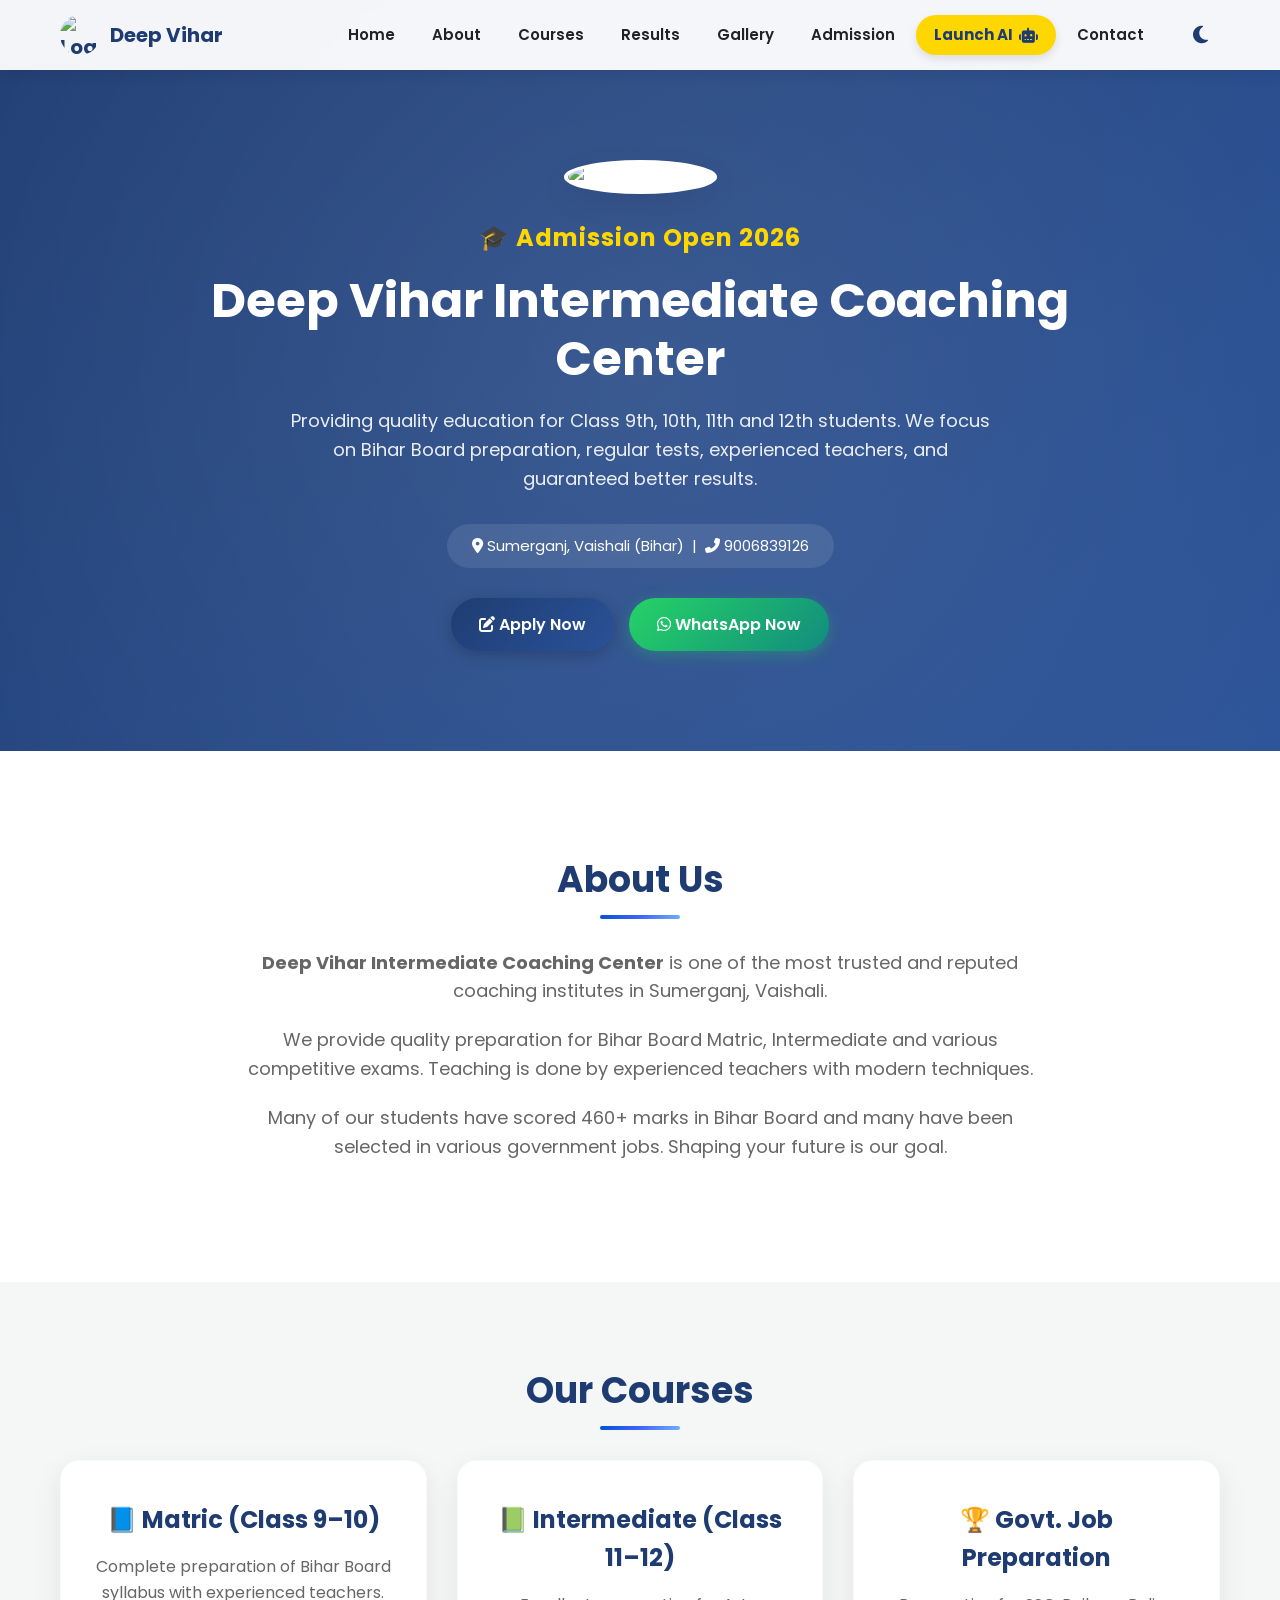
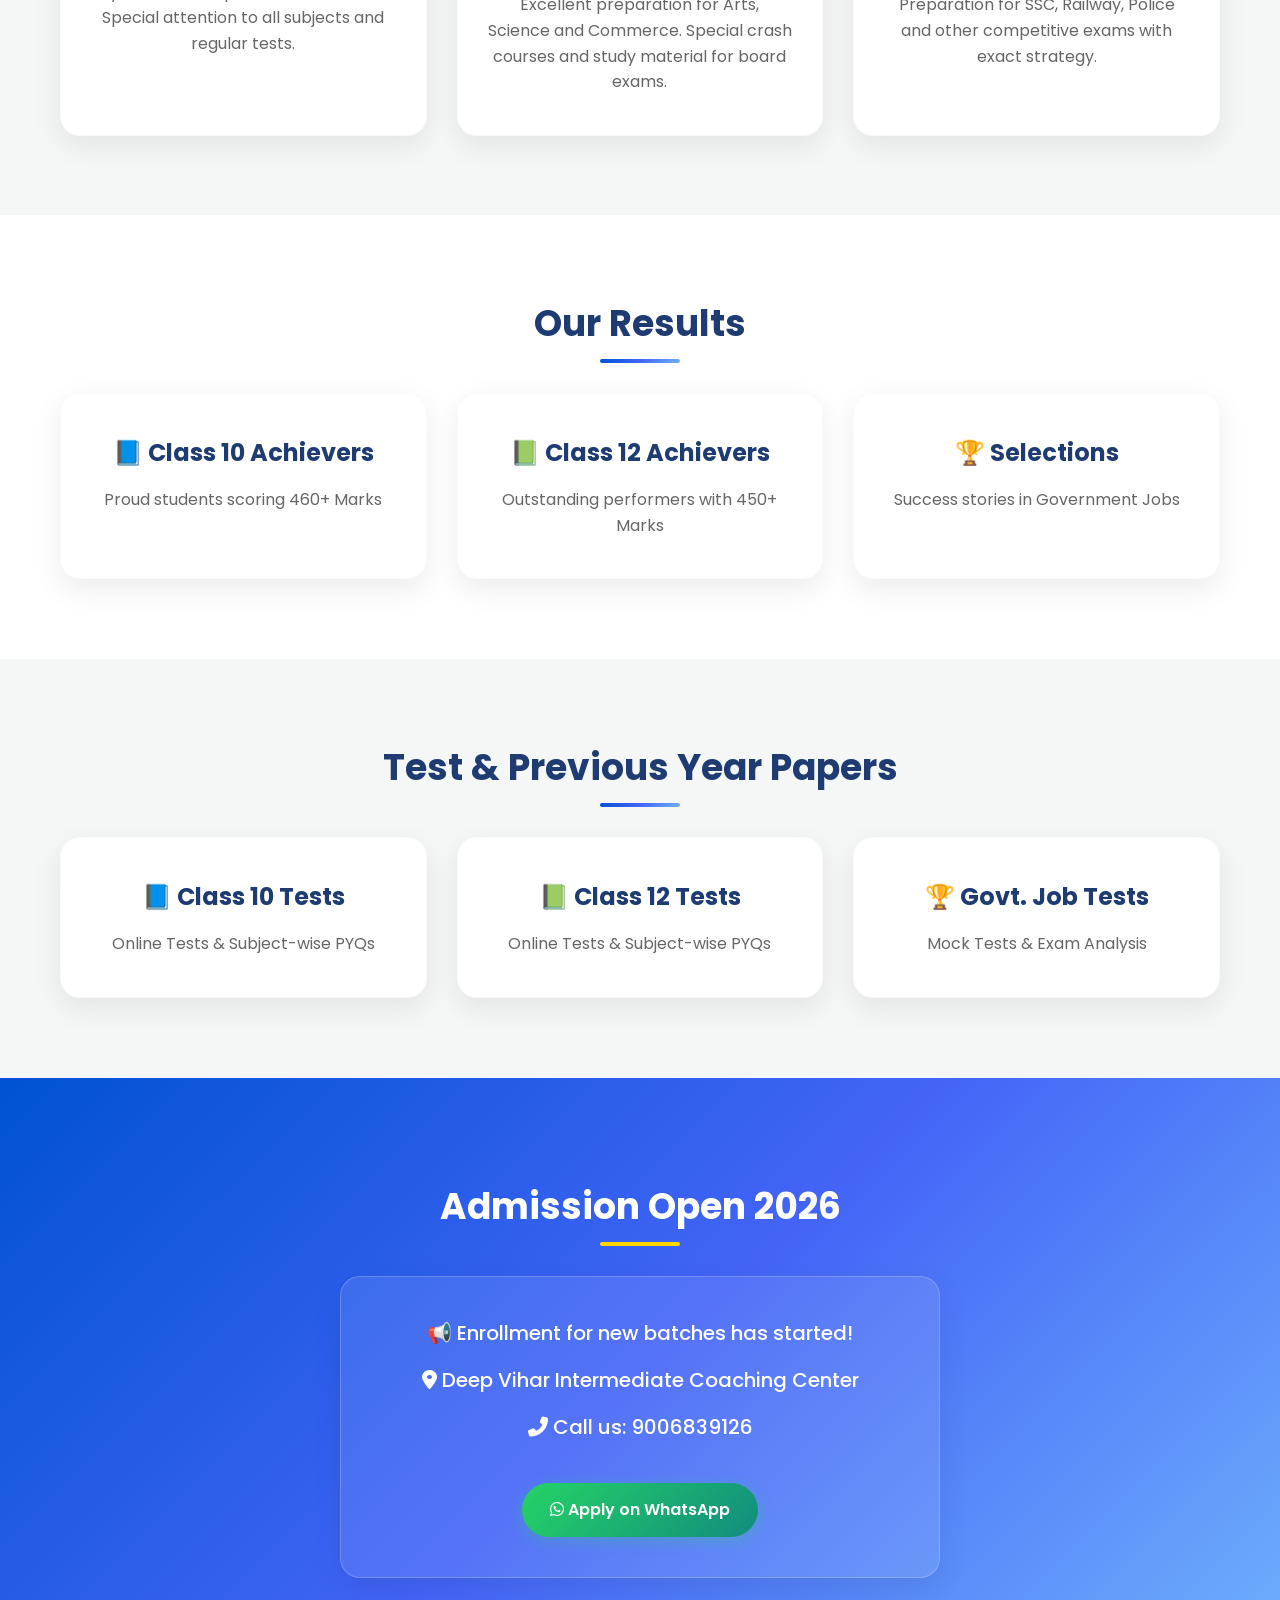
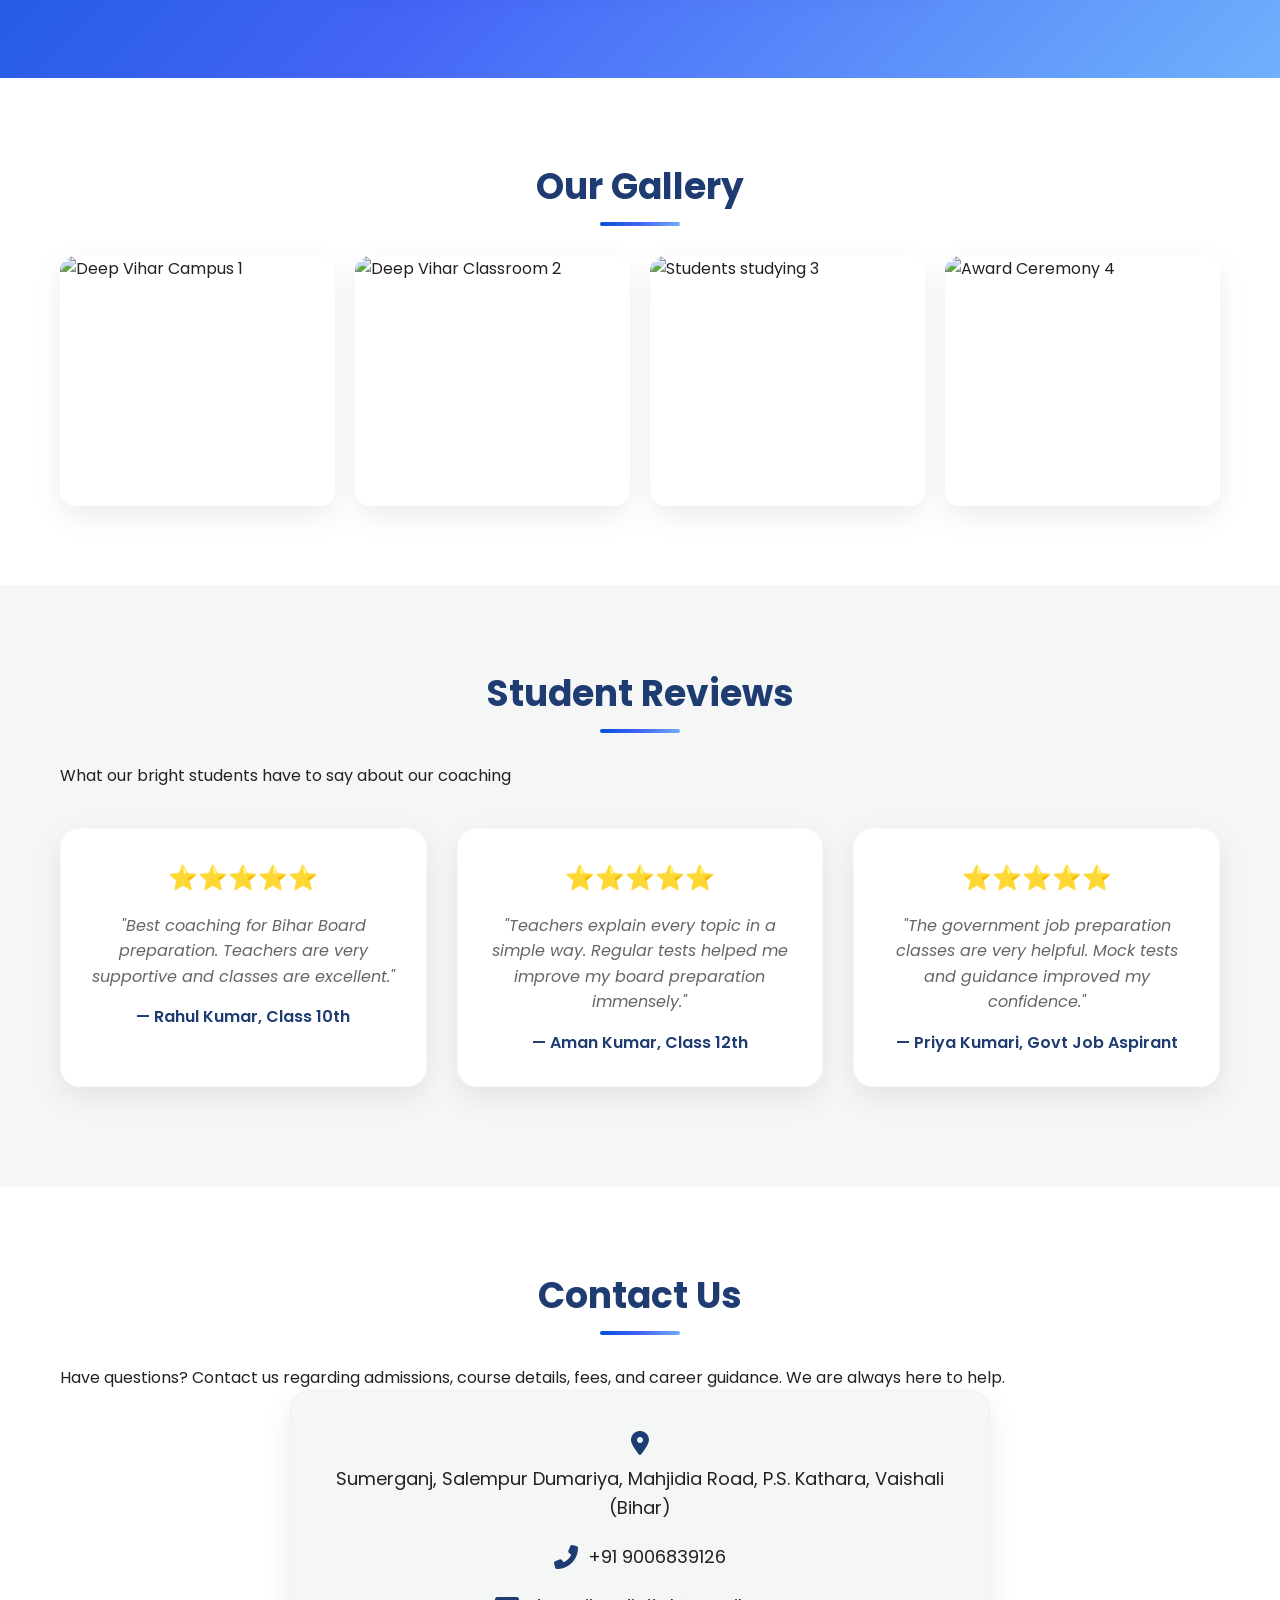
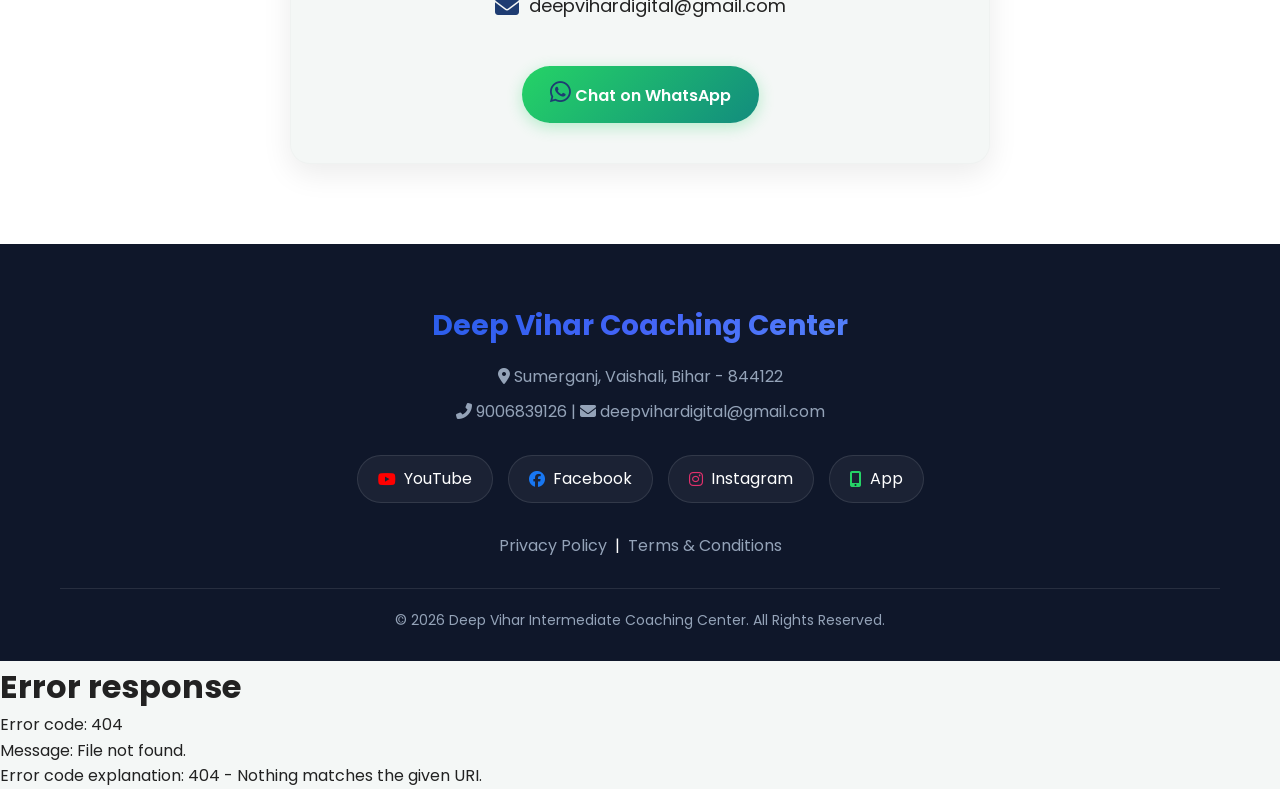
==== index.html @ 6b6567d6 "- Added 'Launch AI' button to the main navigation in index.html. - Created ai-chat.html for a full-s" ====
<!DOCTYPE html>
<html lang="en">
<head>
    <meta charset="UTF-8">
    <meta name="viewport" content="width=device-width, initial-scale=1.0">
    <title>Deep Vihar Intermediate Coaching Center | Class 11th & 12th Coaching Bihar</title>
    <meta name="keywords" content="Deep Vihar Coaching, Intermediate Coaching Bihar, Class 11 Coaching, Class 12 Coaching, Bihar Board Coaching, Vaishali Coaching">
    <meta name="description" content="Deep Vihar Intermediate Coaching Center, Sumerganj, Vaishali (Bihar). Admission Open for Class 11th and 12th. Quality Education, Experienced Teachers, Best Results.">
    <meta property="og:title" content="Deep Vihar Intermediate Coaching Center">
    <meta property="og:description" content="Deep Vihar Coaching Center - Class 11th & 12th Education, Quality Teaching and Better Results.">
    <meta property="og:image" content="https://deepvihar.github.io/deepvihar/logo.jpeg">
    <meta property="og:url" content="https://deepvihar.github.io/deepvihar/">
    <meta property="og:type" content="website">
    <link rel="icon" type="image/jpeg" href="logo.jpeg">
    <link rel="stylesheet" href="style1.css">
    
    <!-- Fonts & Icons -->
    <link rel="stylesheet" href="https://cdnjs.cloudflare.com/ajax/libs/font-awesome/6.7.2/css/all.min.css">
    <link href="https://fonts.googleapis.com/css2?family=Poppins:wght@300;400;600;700&display=swap" rel="stylesheet">
    <!-- Google tag (gtag.js) -->
    <script async src="https://www.googletagmanager.com/gtag/js?id=G-HNSCX512W5"></script>
    <script>
        window.dataLayer = window.dataLayer || [];
        function gtag(){dataLayer.push(arguments);}
        gtag('js', new Date());
        gtag('config', 'G-HNSCX512W5');
    </script>
</head>
<body>

    <!-- Navigation -->
    <nav>
        <div class="nav-container">
            <a href="#home" class="nav-logo-text">
                <img src="logo.jpeg" alt="Logo">
                Deep Vihar
            </a>
            
            <!-- Grouped nav links and actions for better flex layout -->
            <div class="nav-right-container">
                <div class="nav-links" id="navLinks">
                    <a href="#home" onclick="toggleMenu()">Home</a>
                    <a href="#about" onclick="toggleMenu()">About</a>
                    <a href="#courses" onclick="toggleMenu()">Courses</a>
                    <a href="#results" onclick="toggleMenu()">Results</a>
                    <a href="#gallery" onclick="toggleMenu()">Gallery</a>
                    <a href="#admission" onclick="toggleMenu()">Admission</a>
                    <!-- New Launch AI Button added exactly before Contact -->
                    <a href="ai-chat.html" class="nav-ai-btn">Launch AI <i class="fas fa-robot"></i></a>
                    <a href="#contact" onclick="toggleMenu()">Contact</a>
                </div>
                
                <!-- Theme Toggle Button -->
                <div class="theme-toggle" id="theme-toggle" title="Toggle Dark/Light Mode">
                    <i class="fas fa-moon"></i>
                </div>

                <div class="mobile-menu-btn" onclick="toggleMenu()">
                    <i class="fas fa-bars"></i>
                </div>
            </div>
        </div>
    </nav>

    <!-- Hero Section -->
    <section class="hero" id="home">
        <div class="hero-content">
            <img src="logo.jpeg" alt="Deep Vihar Logo" class="logo">
            <h2>🎓 Admission Open 2026</h2>
            <h1>Deep Vihar Intermediate Coaching Center</h1>
            <p>Providing quality education for Class 9th, 10th, 11th and 12th students. We focus on Bihar Board preparation, regular tests, experienced teachers, and guaranteed better results.</p>
            
            <div class="contact-info">
                <i class="fas fa-map-marker-alt"></i> Sumerganj, Vaishali (Bihar) &nbsp;|&nbsp; 
                <i class="fas fa-phone-alt"></i> 9006839126
            </div>

            <div class="hero-buttons">
                <a href="https://docs.google.com/forms/d/e/1FAIpQLSf4GQ_lOhViOIUYEqU6yUnf2LlIKXH8VXEw9NKiCV7k3RmNSA/viewform?usp=publish-editor" class="btn" target="_blank">
                    <i class="fas fa-edit"></i> Apply Now
                </a>
                <a href="https://wa.me/919006839126" class="btn whatsapp-btn">
                    <i class="fab fa-whatsapp"></i> WhatsApp Now
                </a>
            </div>
        </div>
    </section>

    <!-- About Section -->
    <section class="about" id="about">
        <div class="container reveal">
            <h2 class="section-title">About Us</h2>
            <p><strong>Deep Vihar Intermediate Coaching Center</strong> is one of the most trusted and reputed coaching institutes in Sumerganj, Vaishali.</p>
            <p>We provide quality preparation for Bihar Board Matric, Intermediate and various competitive exams. Teaching is done by experienced teachers with modern techniques.</p>
            <p>Many of our students have scored 460+ marks in Bihar Board and many have been selected in various government jobs. Shaping your future is our goal.</p>
        </div>
    </section>

    <!-- Courses Section -->
    <section class="courses" id="courses">
        <div class="container reveal">
            <h2 class="section-title">Our Courses</h2>
            <div class="card-grid">
                <div class="card">
                    <h3>📘 Matric (Class 9–10)</h3>
                    <p>Complete preparation of Bihar Board syllabus with experienced teachers. Special attention to all subjects and regular tests.</p>
                </div>
                <div class="card">
                    <h3>📗 Intermediate (Class 11–12)</h3>
                    <p>Excellent preparation for Arts, Science and Commerce. Special crash courses and study material for board exams.</p>
                </div>
                <div class="card">
                    <h3>🏆 Govt. Job Preparation</h3>
                    <p>Preparation for SSC, Railway, Police and other competitive exams with exact strategy.</p>
                </div>
            </div>
        </div>
    </section>

    <!-- Results Section -->
    <section class="results" id="results">
        <div class="container reveal">
            <h2 class="section-title">Our Results</h2>
            <div class="card-grid">
                <a href="class10-result.html" class="card">
                    <h3>📘 Class 10 Achievers</h3>
                    <p>Proud students scoring 460+ Marks</p>
                </a>
                <a href="class12-result.html" class="card">
                    <h3>📗 Class 12 Achievers</h3>
                    <p>Outstanding performers with 450+ Marks</p>
                </a>
                <a href="government-job.html" class="card">
                    <h3>🏆 Selections</h3>
                    <p>Success stories in Government Jobs</p>
                </a>
            </div>
        </div>
    </section>

    <!-- Tests & PYQ Section -->
    <section class="test-section" id="test">
        <div class="container reveal">
            <h2 class="section-title">Test & Previous Year Papers</h2>
            <div class="card-grid">
                <a href="class10-test.html" class="card">
                    <h3>📘 Class 10 Tests</h3>
                    <p>Online Tests & Subject-wise PYQs</p>
                </a>
                <a href="class12-test.html" class="card">
                    <h3>📗 Class 12 Tests</h3>
                    <p>Online Tests & Subject-wise PYQs</p>
                </a>
                <a href="government-pyq.html" class="card">
                    <h3>🏆 Govt. Job Tests</h3>
                    <p>Mock Tests & Exam Analysis</p>
                </a>
            </div>
        </div>
    </section>

    <!-- Admission Section -->
    <section class="admission" id="admission">
        <div class="container reveal">
            <h2 class="section-title">Admission Open 2026</h2>
            <div class="admission-box">
                <p>📢 Enrollment for new batches has started!</p>
                <p><i class="fas fa-map-marker-alt"></i> Deep Vihar Intermediate Coaching Center</p>
                <p><i class="fas fa-phone-alt"></i> Call us: 9006839126</p>
                <br>
                <a href="https://wa.me/919006839126" class="btn whatsapp-btn">
                    <i class="fab fa-whatsapp"></i> Apply on WhatsApp
                </a>
            </div>
        </div>
    </section>

    <!-- Gallery Section -->
    <section class="gallery" id="gallery">
        <div class="container reveal">
            <h2 class="section-title">Our Gallery</h2>
            <div class="gallery-grid">
                <img src="img1.jpeg" alt="Deep Vihar Campus 1">
                <img src="img2.jpeg" alt="Deep Vihar Classroom 2">
                <img src="img3.jpeg" alt="Students studying 3">
                <img src="img4.jpeg" alt="Award Ceremony 4">
            </div>
        </div>
    </section>

    <!-- Reviews Section -->
    <section class="reviews" id="reviews">
        <div class="container reveal">
            <h2 class="section-title">Student Reviews</h2>
            <p>What our bright students have to say about our coaching</p>
            
            <div class="card-grid">
                <div class="review-box">
                    <div class="stars">⭐⭐⭐⭐⭐</div>
                    <p>"Best coaching for Bihar Board preparation. Teachers are very supportive and classes are excellent."</p>
                    <h4>— Rahul Kumar, Class 10th</h4>
                </div>
                <div class="review-box">
                    <div class="stars">⭐⭐⭐⭐⭐</div>
                    <p>"Teachers explain every topic in a simple way. Regular tests helped me improve my board preparation immensely."</p>
                    <h4>— Aman Kumar, Class 12th</h4>
                </div>
                <div class="review-box">
                    <div class="stars">⭐⭐⭐⭐⭐</div>
                    <p>"The government job preparation classes are very helpful. Mock tests and guidance improved my confidence."</p>
                    <h4>— Priya Kumari, Govt Job Aspirant</h4>
                </div>
            </div>
        </div>
    </section>

    <!-- Contact Section -->
    <section class="contact" id="contact">
        <div class="container reveal">
            <h2 class="section-title">Contact Us</h2>
            <p>Have questions? Contact us regarding admissions, course details, fees, and career guidance. We are always here to help.</p>
            
            <div class="contact-box">
                <p><i class="fas fa-map-marker-alt"></i> Sumerganj, Salempur Dumariya, Mahjidia Road, P.S. Kathara, Vaishali (Bihar)</p>
                <p><i class="fas fa-phone-alt"></i> <a href="tel:+919006839126">+91 9006839126</a></p>
                <p><i class="fas fa-envelope"></i> <a href="mailto:deepvihardigital@gmail.com">deepvihardigital@gmail.com</a></p>
                <br>
                <a href="https://wa.me/919006839126" class="btn whatsapp-btn">
                    <i class="fab fa-whatsapp"></i> Chat on WhatsApp
                </a>
            </div>
        </div>
    </section>

    <!-- Footer -->
    <footer class="footer">
        <div class="container reveal">
            <h2>Deep Vihar Coaching Center</h2>
            <p><i class="fas fa-map-marker-alt"></i> Sumerganj, Vaishali, Bihar - 844122</p>
            <p><i class="fas fa-phone-alt"></i> <a href="tel:+919006839126">9006839126</a> | <i class="fas fa-envelope"></i> <a href="mailto:deepvihardigital@gmail.com">deepvihardigital@gmail.com</a></p>
            
            <div class="social-links">
                <a href="https://youtube.com/@deepvihar?si=KGhWLa85OskDde6R" target="_blank"><i class="fab fa-youtube" style="color: #ff0000;"></i> YouTube</a>
                <a href="https://www.facebook.com/share/1KNKpTejpS/" target="_blank"><i class="fab fa-facebook" style="color: #1877F2;"></i> Facebook</a>
                <a href="https://www.instagram.com/deep__vihar?igsh=MWo3enhtODhmcWk2Zw==" target="_blank"><i class="fab fa-instagram" style="color: #E1306C;"></i> Instagram</a>
                <a href="https://blkcv.courses.store/" target="_blank"><i class="fas fa-mobile-alt" style="color: #25D366;"></i> App</a>
            </div>

            <div class="footer-links" style="margin-bottom: 20px;">
                <a href="privacy-policy.html">Privacy Policy</a> &nbsp;|&nbsp; 
                <a href="terms-conditions.html">Terms & Conditions</a>
            </div>

            <hr>
            <p class="copyright">© 2026 Deep Vihar Intermediate Coaching Center. All Rights Reserved.</p>
        </div>
    </footer>

    <!-- Chat Widget Container -->
    <div id="chat-widget-container"></div>
    
    <script src="script.js"></script>
</body>
</html>
---- style1.css ----
/* CSS Variables for Consistent Theming */
:root {
    --primary-gradient: linear-gradient(135deg, #1e3c72 0%, #2a5298 100%);
    --secondary-gradient: linear-gradient(135deg, #0052D4, #4364F7, #6FB1FC);
    --accent-color: #FFD700;
    --text-dark: #222222;
    --text-light: #666666;
    --bg-light: #f4f7f6;
    --white: #ffffff;
    --shadow-soft: 0 10px 30px rgba(0, 0, 0, 0.08);
    --shadow-hover: 0 15px 40px rgba(0, 0, 0, 0.15);
    --transition: all 0.3s ease;
    
    /* New Variables for the Light/Dark Theme Switching */
    --title-color: #1e3c72;
    --nav-bg: rgba(255, 255, 255, 0.95);
    --card-border: rgba(0, 0, 0, 0.02);
}

/* Dark Mode Overrides */
body.dark-mode {
    --primary-gradient: linear-gradient(135deg, #0a192f 0%, #112240 100%);
    --secondary-gradient: linear-gradient(135deg, #112240, #233554, #4364F7);
    --text-dark: #e6f1ff;
    --text-light: #8892b0;
    --bg-light: #0b1120;
    --white: #151e32;
    --shadow-soft: 0 10px 30px rgba(0, 0, 0, 0.3);
    --shadow-hover: 0 15px 40px rgba(0, 0, 0, 0.5);
    
    /* Adjusted colors for dark backgrounds */
    --title-color: #6FB1FC; 
    --nav-bg: rgba(11, 17, 32, 0.95);
    --card-border: rgba(255, 255, 255, 0.05);
}

/* Global Styles */
* {
    margin: 0;
    padding: 0;
    box-sizing: border-box;
    font-family: 'Poppins', sans-serif;
    scroll-behavior: smooth;
}

body {
    background-color: var(--bg-light);
    color: var(--text-dark);
    line-height: 1.6;
    overflow-x: hidden;
    transition: background-color 0.4s ease, color 0.4s ease;
}

a {
    text-decoration: none;
    color: inherit;
}

.container {
    max-width: 1200px;
    margin: 0 auto;
    padding: 0 20px;
}

.section-title {
    text-align: center;
    font-size: 36px;
    font-weight: 700;
    color: var(--title-color);
    margin-bottom: 40px;
    position: relative;
}

.section-title::after {
    content: '';
    width: 80px;
    height: 4px;
    background: var(--secondary-gradient);
    position: absolute;
    bottom: -10px;
    left: 50%;
    transform: translateX(-50%);
    border-radius: 2px;
}

/* Buttons */
.btn {
    display: inline-block;
    padding: 14px 28px;
    background: var(--primary-gradient);
    color: #ffffff;
    font-weight: 600;
    border-radius: 30px;
    transition: var(--transition);
    box-shadow: 0 4px 15px rgba(0, 0, 0, 0.2);
    border: none;
    cursor: pointer;
    text-align: center;
}

.btn:hover {
    transform: translateY(-3px);
    box-shadow: 0 8px 25px rgba(0, 0, 0, 0.4);
    color: #ffffff;
}

.btn.whatsapp-btn {
    background: linear-gradient(135deg, #25D366, #128C7E);
    box-shadow: 0 4px 15px rgba(37, 211, 102, 0.3);
}

.btn.whatsapp-btn:hover {
    box-shadow: 0 8px 25px rgba(37, 211, 102, 0.5);
}

/* Navigation */
nav {
    background: var(--nav-bg);
    backdrop-filter: blur(10px);
    position: fixed;
    width: 100%;
    top: 0;
    z-index: 1000;
    box-shadow: 0 2px 15px rgba(0, 0, 0, 0.1);
    padding: 15px 0;
    transition: var(--transition);
}

nav .nav-container {
    display: flex;
    justify-content: space-between;
    align-items: center;
    max-width: 1200px;
    margin: 0 auto;
    padding: 0 20px;
}

.nav-logo-text {
    font-weight: 700;
    font-size: 20px;
    color: var(--title-color);
    display: flex;
    align-items: center;
    gap: 10px;
}

.nav-logo-text img {
    width: 40px;
    height: 40px;
    border-radius: 50%;
}

.nav-right-container {
    display: flex;
    align-items: center;
    gap: 20px;
}

.nav-links {
    display: flex;
    gap: 5px;
}

.nav-links a {
    color: var(--text-dark);
    padding: 8px 16px;
    font-weight: 600;
    font-size: 15px;
    border-radius: 20px;
    transition: var(--transition);
}

.nav-links a:hover {
    background: var(--bg-light);
    color: var(--title-color);
}

/* Theme Toggle Styles */
.theme-toggle {
    cursor: pointer;
    font-size: 20px;
    color: var(--title-color);
    transition: var(--transition);
    display: flex;
    align-items: center;
    justify-content: center;
    width: 40px;
    height: 40px;
    border-radius: 50%;
}

.theme-toggle:hover {
    background: var(--bg-light);
    transform: scale(1.1);
}

.mobile-menu-btn {
    display: none;
    font-size: 24px;
    cursor: pointer;
    color: var(--title-color);
}

/* Hero Section */
.hero {
    background: var(--primary-gradient);
    color: #ffffff;
    padding: 160px 20px 100px;
    text-align: center;
    position: relative;
    overflow: hidden;
    transition: background 0.4s ease;
}

.hero::before {
    content: '';
    position: absolute;
    top: -50%; left: -50%; width: 200%; height: 200%;
    background: radial-gradient(circle, rgba(255,255,255,0.1) 0%, transparent 60%);
    animation: rotateBg 20s linear infinite;
}

@keyframes rotateBg {
    0% { transform: rotate(0deg); }
    100% { transform: rotate(360deg); }
}

.hero-content {
    position: relative;
    z-index: 2;
    max-width: 900px;
    margin: 0 auto;
    animation: fadeInUP 1s ease;
}

@keyframes fadeInUP {
    from { opacity: 0; transform: translateY(30px); }
    to { opacity: 1; transform: translateY(0); }
}

.hero img.logo {
    width: 130px;
    height: 130px;
    border-radius: 50%;
    border: 4px solid var(--white);
    margin-bottom: 25px;
    box-shadow: var(--shadow-soft);
    background: var(--white);
}

.hero h2 {
    font-size: 24px;
    color: var(--accent-color);
    margin-bottom: 15px;
    letter-spacing: 1px;
}

.hero h1 {
    font-size: 48px;
    font-weight: 700;
    margin-bottom: 20px;
    line-height: 1.2;
}

.hero p {
    font-size: 18px;
    opacity: 0.9;
    margin-bottom: 30px;
    max-width: 700px;
    margin-left: auto;
    margin-right: auto;
}

.hero .contact-info {
    background: rgba(255, 255, 255, 0.1);
    backdrop-filter: blur(5px);
    display: inline-block;
    padding: 10px 25px;
    border-radius: 30px;
    margin-bottom: 30px;
    font-size: 15px;
}

.hero-buttons {
    display: flex;
    gap: 15px;
    justify-content: center;
    flex-wrap: wrap;
}

/* About Section */
.about {
    padding: 100px 0;
    background: var(--white);
    text-align: center;
    transition: background-color 0.4s ease;
}

.about p {
    font-size: 18px;
    color: var(--text-light);
    max-width: 800px;
    margin: 0 auto 20px;
}

/* Cards Layout */
.courses, .results, .test-section {
    padding: 80px 0;
    transition: background-color 0.4s ease;
}

.courses { background: var(--bg-light); }
.results { background: var(--white); }
.test-section { background: var(--bg-light); }

.card-grid {
    display: grid;
    grid-template-columns: repeat(auto-fit, minmax(300px, 1fr));
    gap: 30px;
    margin-top: 40px;
}

.card {
    background: var(--white);
    padding: 40px 30px;
    border-radius: 20px;
    box-shadow: var(--shadow-soft);
    text-align: center;
    transition: var(--transition);
    border: 1px solid var(--card-border);
    position: relative;
    overflow: hidden;
}

.card::before {
    content: '';
    position: absolute;
    top: 0; left: 0; width: 100%; height: 5px;
    background: var(--secondary-gradient);
    transform: scaleX(0);
    transform-origin: left;
    transition: transform 0.4s ease;
}

.card:hover {
    transform: translateY(-10px);
    box-shadow: var(--shadow-hover);
}

.card:hover::before {
    transform: scaleX(1);
}

.card h3 {
    font-size: 24px;
    color: var(--title-color);
    margin-bottom: 15px;
}

.card p {
    color: var(--text-light);
    font-size: 16px;
}

/* Admission Section */
.admission {
    padding: 100px 0;
    background: var(--secondary-gradient);
    color: #ffffff;
    text-align: center;
}

.admission .section-title {
    color: #ffffff;
}
.admission .section-title::after {
    background: var(--accent-color);
}

.admission-box {
    background: rgba(255, 255, 255, 0.1);
    backdrop-filter: blur(10px);
    border: 1px solid rgba(255,255,255,0.2);
    max-width: 600px;
    margin: 0 auto;
    padding: 40px;
    border-radius: 20px;
    box-shadow: var(--shadow-soft);
}

.admission-box p {
    font-size: 20px;
    margin-bottom: 15px;
    font-weight: 500;
}

/* Gallery */
.gallery {
    padding: 80px 0;
    background: var(--white);
}

.gallery-grid {
    display: grid;
    grid-template-columns: repeat(auto-fit, minmax(250px, 1fr));
    gap: 20px;
}

.gallery-grid img {
    width: 100%;
    height: 250px;
    object-fit: cover;
    border-radius: 15px;
    transition: var(--transition);
    box-shadow: var(--shadow-soft);
}

.gallery-grid img:hover {
    transform: scale(1.03);
    box-shadow: var(--shadow-hover);
}

/* Reviews */
.reviews {
    padding: 80px 0;
    background: var(--bg-light);
}

.reviews > p {
    text-align: center;
    color: var(--text-light);
    margin-bottom: 40px;
    font-size: 18px;
}

.review-box {
    background: var(--white);
    padding: 30px;
    border-radius: 20px;
    box-shadow: var(--shadow-soft);
    margin-bottom: 20px;
    transition: var(--transition);
    text-align: center;
    border: 1px solid var(--card-border);
}

.review-box:hover {
    transform: translateY(-5px);
}

.stars {
    color: var(--accent-color);
    font-size: 24px;
    margin-bottom: 15px;
}

.review-box p {
    font-style: italic;
    color: var(--text-light);
    margin-bottom: 15px;
}

.review-box h4 {
    color: var(--title-color);
    font-weight: 600;
}

/* Contact Section */
.contact {
    padding: 80px 0;
    background: var(--white);
}

.contact > p {
    text-align: center;
    color: var(--text-light);
    margin-bottom: 40px;
    font-size: 18px;
    max-width: 700px;
    margin-left: auto;
    margin-right: auto;
}

.contact-box {
    background: var(--bg-light);
    max-width: 700px;
    margin: 0 auto;
    padding: 40px;
    border-radius: 20px;
    box-shadow: var(--shadow-soft);
    text-align: center;
    border: 1px solid var(--card-border);
}

.contact-box p {
    font-size: 18px;
    color: var(--text-dark);
    margin-bottom: 20px;
    display: flex;
    align-items: center;
    justify-content: center;
    gap: 10px;
    flex-wrap: wrap;
}

.contact-box i {
    color: var(--title-color);
    font-size: 24px;
}

/* Footer */
.footer {
    background: #0f172a;
    color: #ffffff;
    padding: 60px 0 20px;
    text-align: center;
}

.footer h2 {
    font-size: 28px;
    margin-bottom: 15px;
    background: var(--secondary-gradient);
    background-clip: text;
    -webkit-background-clip: text;
    color: transparent;
    -webkit-text-fill-color: transparent;
}

.footer p {
    color: #94a3b8;
    margin-bottom: 10px;
}

.footer a {
    color: #94a3b8;
    transition: var(--transition);
}
.footer a:hover {
    color: var(--accent-color);
}

.social-links {
    display: flex;
    justify-content: center;
    gap: 15px;
    margin: 30px 0;
    flex-wrap: wrap;
}

.social-links a {
    display: flex;
    align-items: center;
    gap: 8px;
    background: rgba(255,255,255,0.05);
    padding: 10px 20px;
    border-radius: 30px;
    color: #ffffff;
    border: 1px solid rgba(255,255,255,0.1);
}

.social-links a:hover {
    background: var(--primary-gradient);
    border-color: transparent;
    transform: translateY(-3px);
}

.footer hr {
    border: none;
    height: 1px;
    background: rgba(255,255,255,0.1);
    margin: 30px 0 20px;
}

.copyright {
    color: #64748b;
    font-size: 14px;
}

/* Scroll Reveal Animation Classes */
.reveal {
    opacity: 0;
    transform: translateY(60px);
    visibility: hidden;
    transition: opacity 0.8s ease-out, transform 0.8s ease-out, visibility 0.8s ease-out;
    will-change: opacity, transform, visibility;
}

.reveal.active {
    opacity: 1;
    transform: translateY(0);
    visibility: visible;
}

/* Responsive Design */
@media (max-width: 768px) {
    .nav-links {
        display: none;
        position: absolute;
        top: 70px;
        left: 0;
        width: 100%;
        background: var(--white);
        flex-direction: column;
        padding: 20px;
        box-shadow: 0 10px 20px rgba(0,0,0,0.1);
        text-align: center;
    }
    .nav-links.active {
        display: flex;
    }
    .mobile-menu-btn {
        display: block;
    }
    
    .hero h1 { font-size: 32px; }
    .hero p { font-size: 16px; }
    .section-title { font-size: 28px; }
    
    .hero-buttons { flex-direction: column; }
    .btn { width: 100%; }
}

/* =========================================
   Launch AI Nav Button (index.html)
   ========================================= */
.nav-ai-btn {
    background: var(--accent-color) !important;
    color: #1e3c72 !important;
    border-radius: 20px !important;
    padding: 6px 18px !important;
    font-weight: 700 !important;
    box-shadow: 0 4px 10px rgba(0, 0, 0, 0.1);
    display: flex;
    align-items: center;
    gap: 6px;
}

.nav-ai-btn:hover {
    background: #e6c200 !important;
    transform: translateY(-2px);
}

/* =========================================
   Dedicated AI Page Styles (ai-chat.html)
   ========================================= */
.ai-page-body {
    background: var(--bg-light);
    height: 100vh;
    display: flex;
    flex-direction: column;
    overflow: hidden;
    margin: 0;
}

.ai-chat-container {
    flex: 1;
    max-width: 900px;
    width: 95%;
    margin: 90px auto 20px auto;
    background: var(--white);
    border-radius: 20px;
    box-shadow: var(--shadow-hover);
    display: flex;
    flex-direction: column;
    overflow: hidden;
}

.ai-chat-header {
    background: var(--primary-gradient);
    color: var(--white);
    padding: 20px;
    text-align: center;
}

.ai-chat-header h2 {
    font-size: 26px;
    margin-bottom: 5px;
    display: flex;
    align-items: center;
    justify-content: center;
    gap: 10px;
}

.ai-chat-header p {
    font-size: 14px;
    opacity: 0.9;
}

/* Chat Message Bubbles (WhatsApp Style) */
.ai-chat-messages {
    flex: 1;
    padding: 25px;
    overflow-y: auto;
    background: #f0f4f8; 
    display: flex;
    flex-direction: column;
    gap: 20px;
}

.chat-message {
    max-width: 75%;
    padding: 14px 20px;
    border-radius: 20px;
    font-size: 15px;
    line-height: 1.5;
    position: relative;
    word-wrap: break-word;
    animation: popIn 0.3s cubic-bezier(0.175, 0.885, 0.32, 1.275) forwards;
    box-shadow: 0 4px 15px rgba(0,0,0,0.05);
}

@keyframes popIn {
    from { opacity: 0; transform: translateY(20px) scale(0.95); }
    to { opacity: 1; transform: translateY(0) scale(1); }
}

/* AI Message - Left Side */
.ai-message {
    background: var(--white);
    color: var(--text-dark);
    align-self: flex-start;
    border-bottom-left-radius: 4px;
    border: 1px solid rgba(0,0,0,0.05);
}

/* User Message - Right Side */
.user-message {
    background: var(--primary-gradient);
    color: #ffffff;
    align-self: flex-end;
    border-bottom-right-radius: 4px;
    box-shadow: 0 5px 20px rgba(30, 60, 114, 0.25);
}

.ai-chat-input-area {
    display: flex;
    padding: 20px;
    background: var(--white);
    border-top: 1px solid rgba(0,0,0,0.05);
    gap: 15px;
}

#ai-chat-input {
    flex: 1;
    padding: 15px 20px;
    border: 2px solid rgba(0,0,0,0.1);
    border-radius: 30px;
    outline: none;
    font-family: 'Poppins', sans-serif;
    font-size: 16px;
    transition: var(--transition);
}

#ai-chat-input:focus {
    border-color: #1e3c72;
}

#ai-chat-send-btn {
    background: var(--primary-gradient);
    color: var(--white);
    border: none;
    width: 55px;
    height: 55px;
    border-radius: 50%;
    cursor: pointer;
    display: flex;
    justify-content: center;
    align-items: center;
    font-size: 20px;
    transition: var(--transition);
}

#ai-chat-send-btn:hover {
    transform: translateY(-3px);
    box-shadow: 0 8px 20px rgba(30, 60, 114, 0.3);
}

@media (max-width: 768px) {
    .ai-chat-container {
        margin: 80px auto 10px auto;
        border-radius: 15px;
    }
}
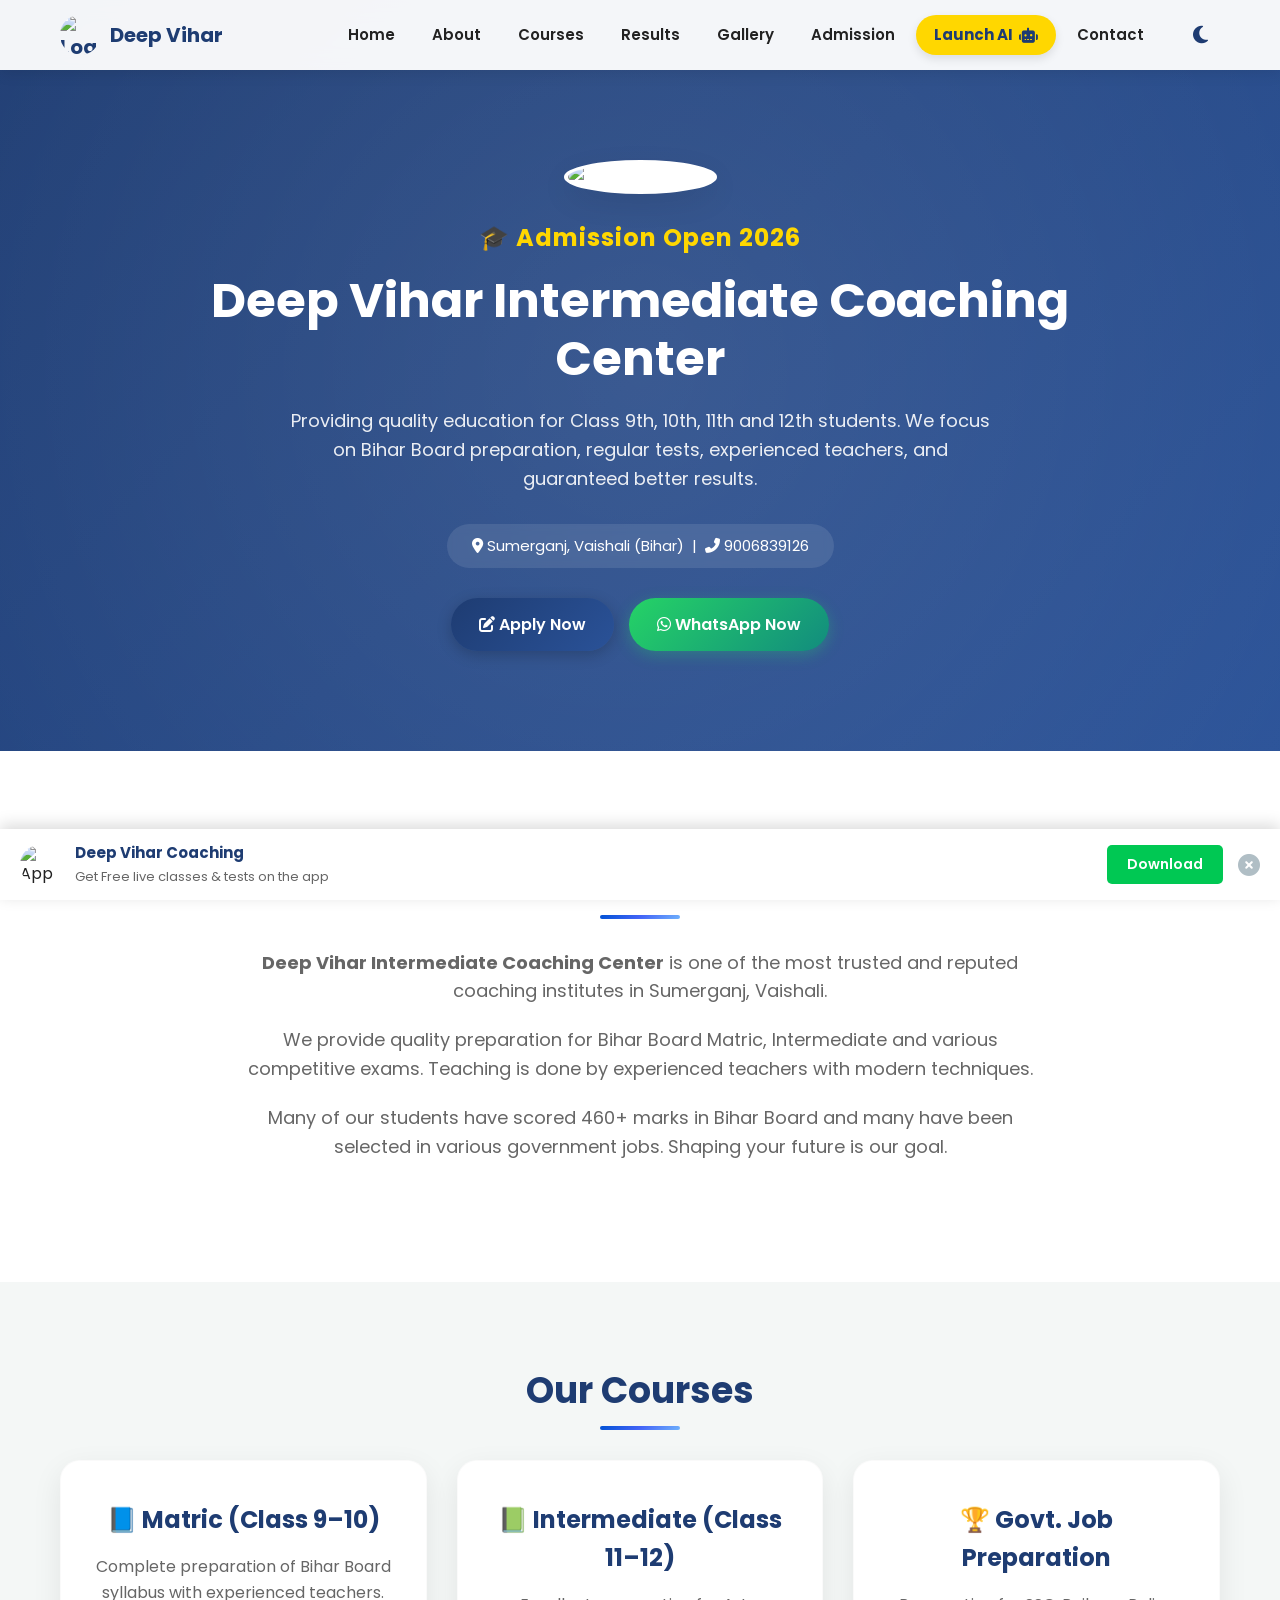
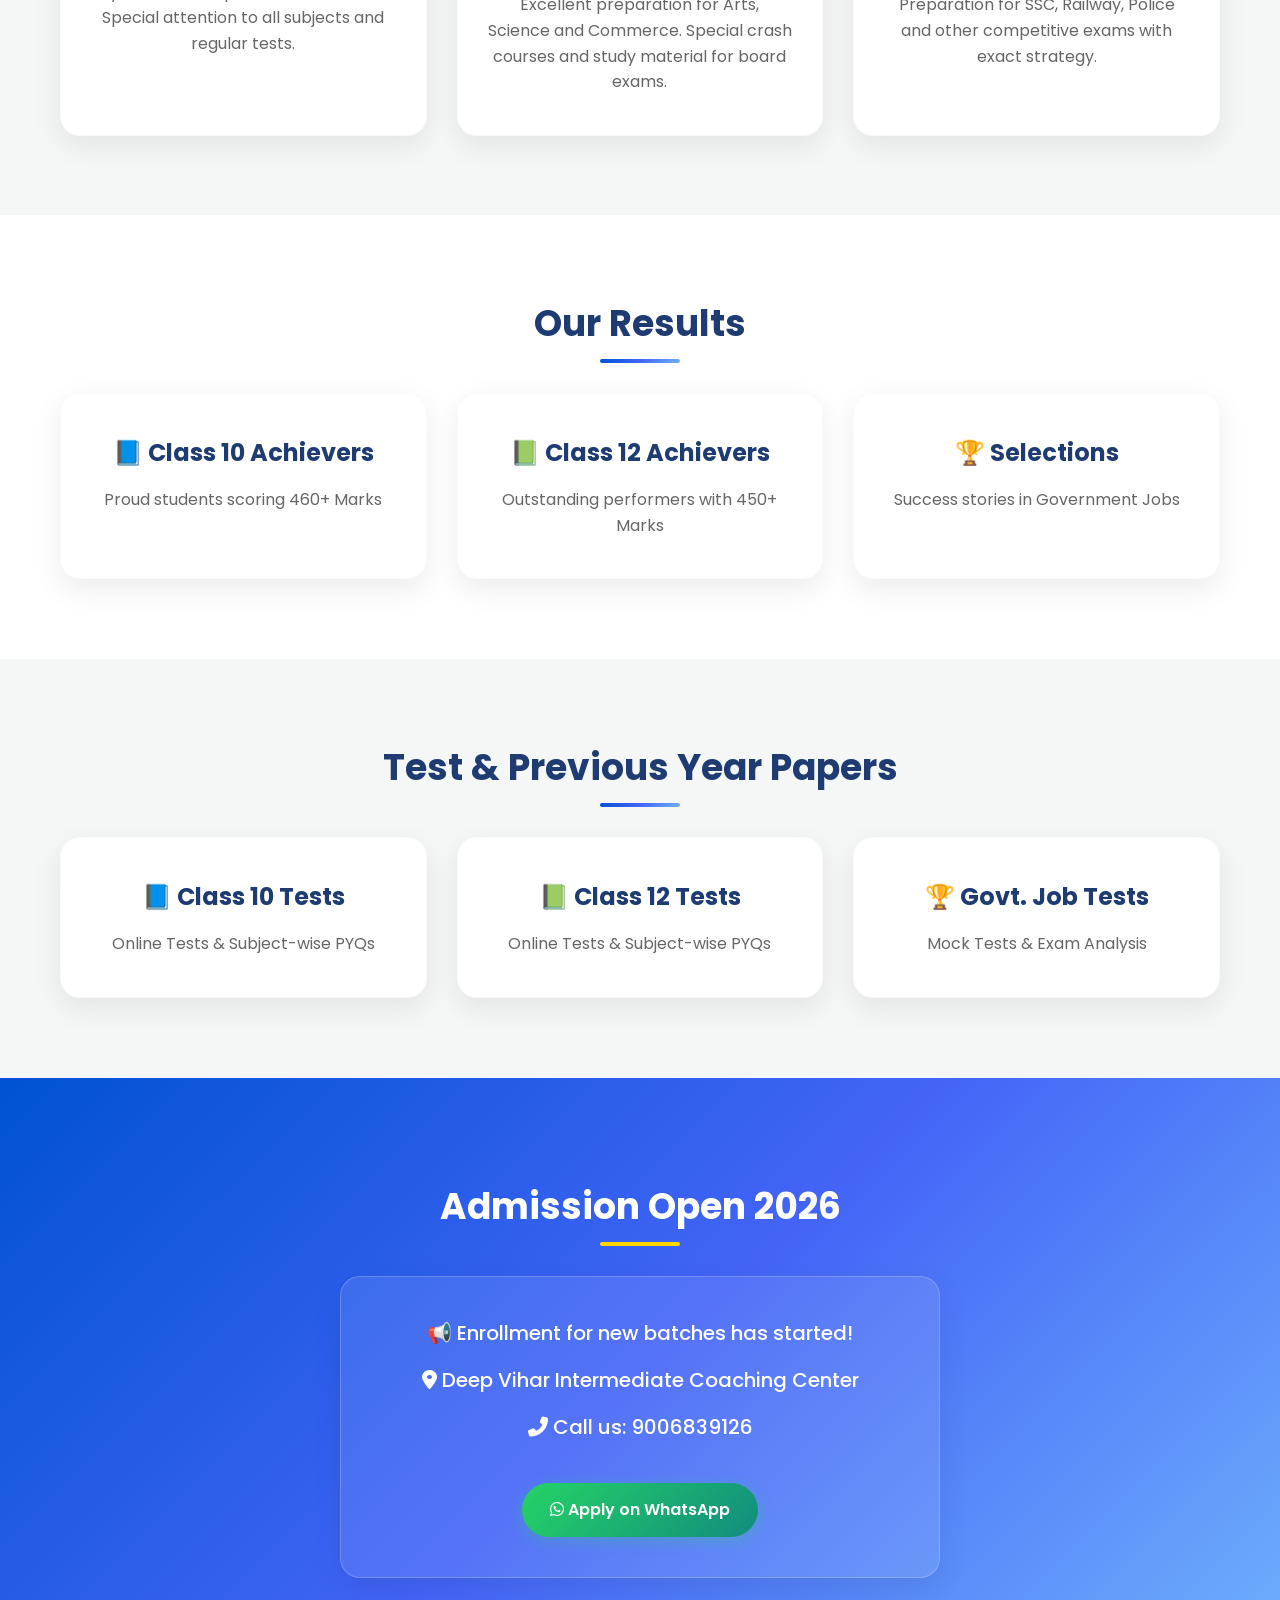
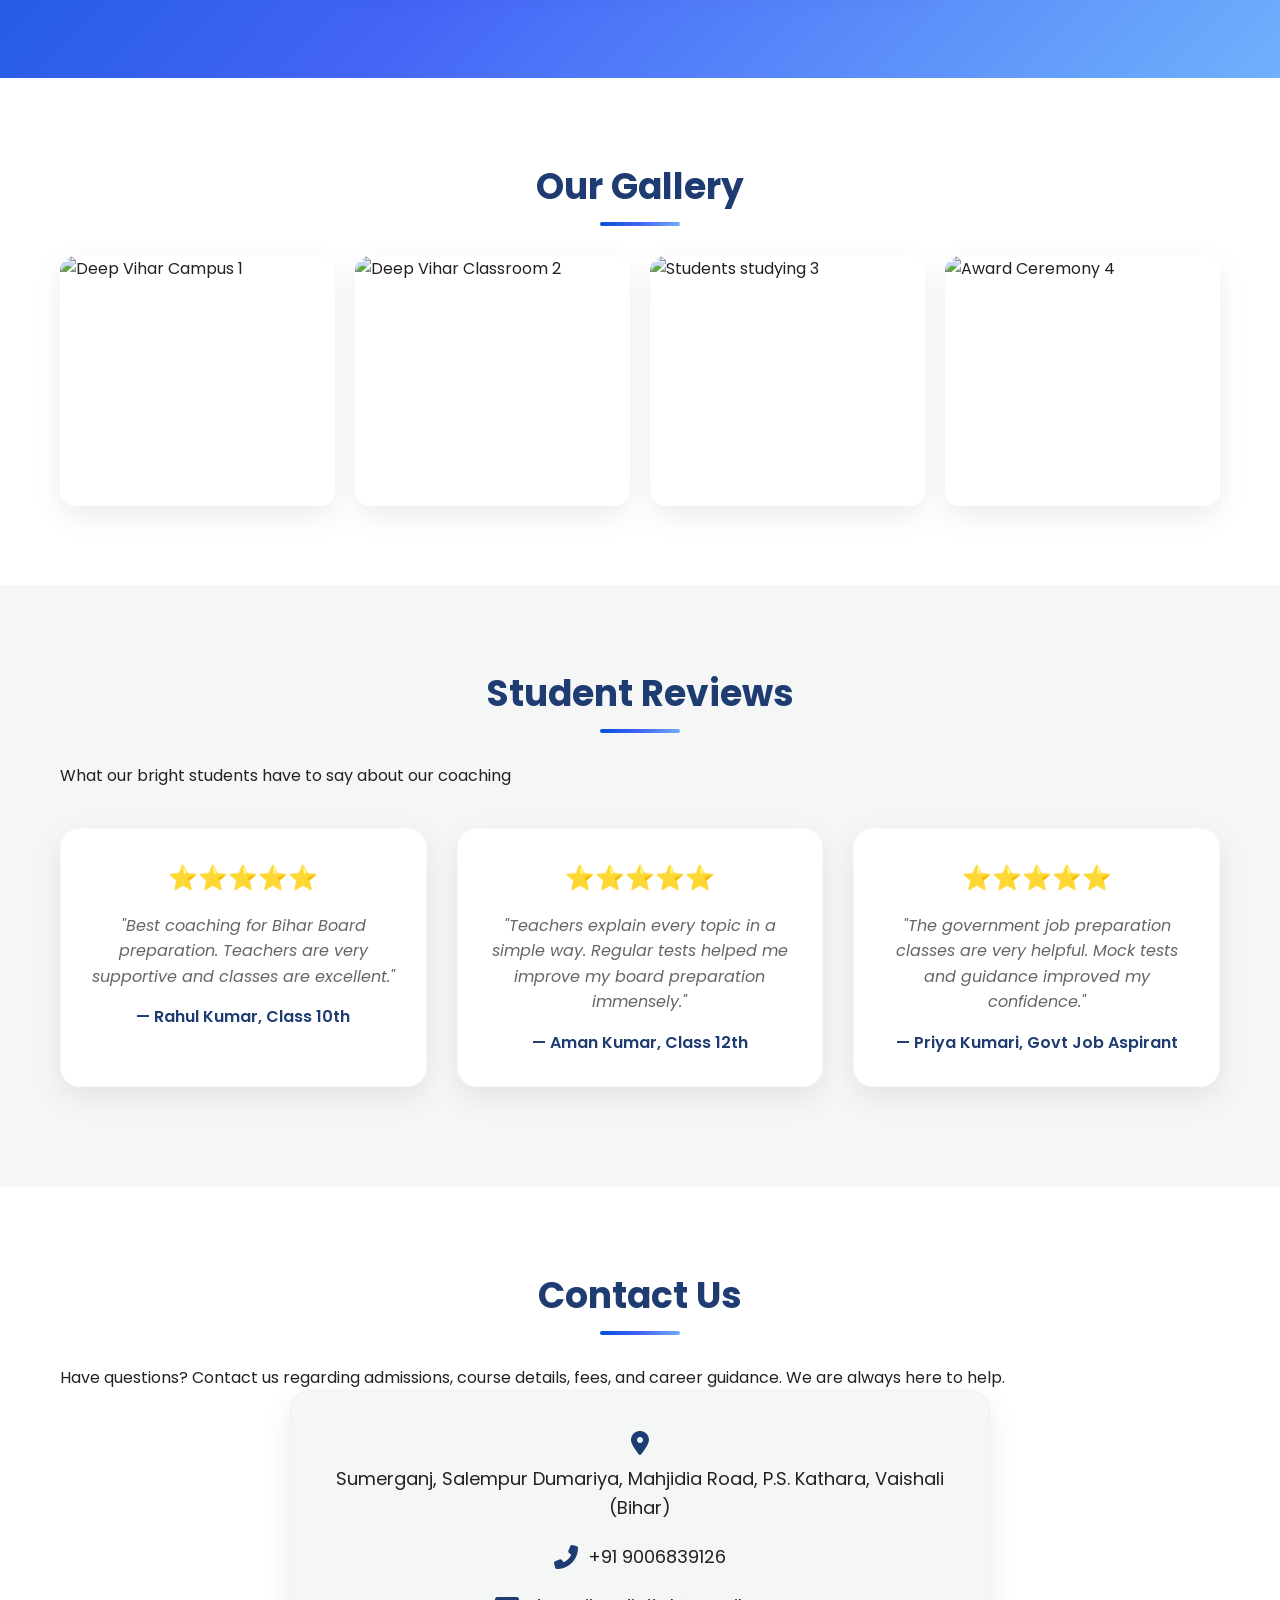
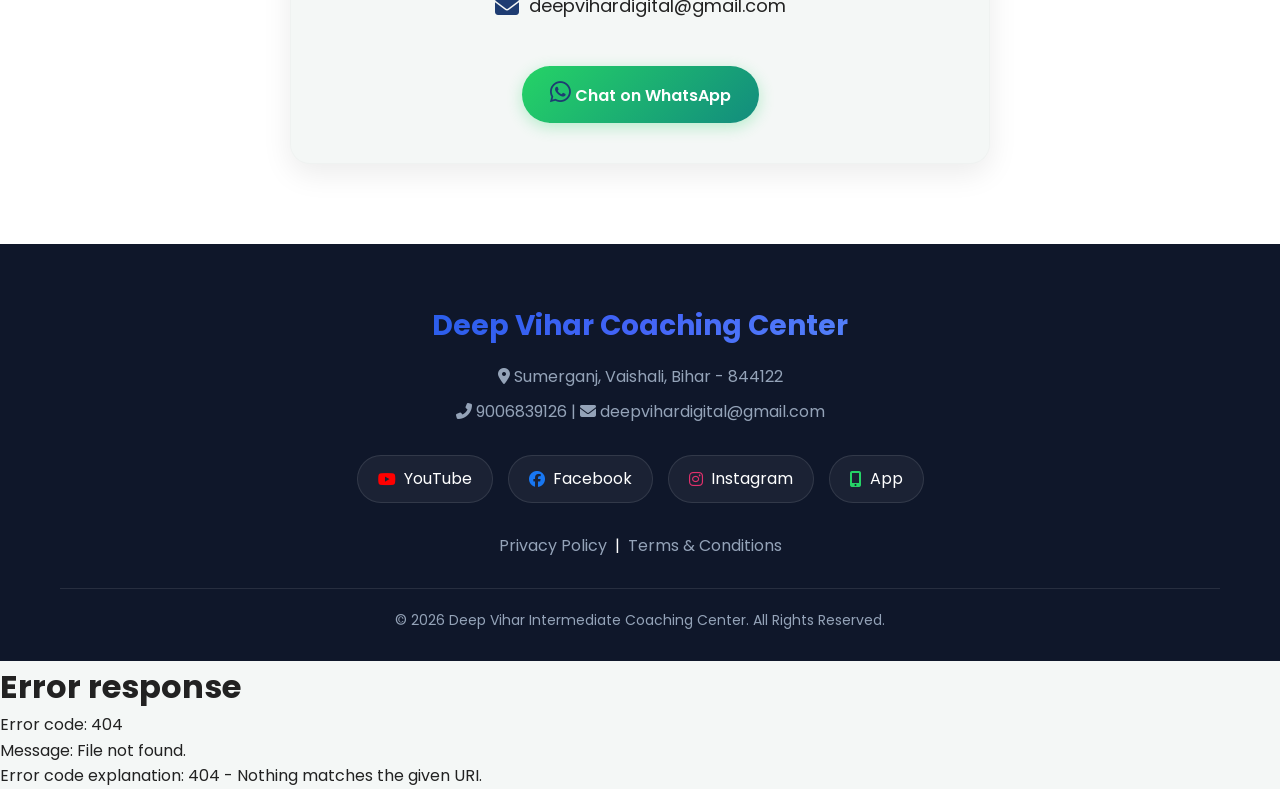
==== commit fc8ca4dd: "feat: add responsive app install banner at bottom" ====
--- a/index.html
+++ b/index.html
@@ -259,6 +259,23 @@
     <!-- Chat Widget Container -->
     <div id="chat-widget-container"></div>
     
+    <!-- App Install Banner (New) -->
+    <div id="app-install-banner" class="app-banner">
+        <div class="app-banner-left">
+            <img src="logo.jpeg" alt="App Logo" class="app-banner-logo">
+            <div class="app-banner-text">
+                <h4>Deep Vihar Coaching</h4>
+                <p>Get Free live classes & tests on the app</p>
+            </div>
+        </div>
+        <div class="app-banner-right">
+            <a href="https://play.google.com/store/apps/details?id=co.shield.blkcv" class="btn download-btn" target="_blank">Download</a>
+            <button id="close-app-banner" class="close-banner-btn" aria-label="Close">
+                <i class="fas fa-times-circle"></i>
+            </button>
+        </div>
+    </div>
+    
     <script src="script.js"></script>
 </body>
 </html>
--- a/style1.css
+++ b/style1.css
@@ -641,143 +641,119 @@
 }
 
 /* =========================================
-   Dedicated AI Page Styles (ai-chat.html)
+   App Install Banner Styles
    ========================================= */
-.ai-page-body {
-    background: var(--bg-light);
-    height: 100vh;
-    display: flex;
-    flex-direction: column;
-    overflow: hidden;
+.app-banner {
+    position: fixed;
+    bottom: 0;
+    left: 0;
+    width: 100%;
+    background: #ffffff;
+    display: flex;
+    justify-content: space-between;
+    align-items: center;
+    padding: 12px 20px;
+    box-shadow: 0 -4px 15px rgba(0,0,0,0.15);
+    z-index: 10000;
+}
+
+/* Dark mode compatibility */
+body.dark-mode .app-banner {
+    background: var(--nav-bg);
+    box-shadow: 0 -4px 15px rgba(0,0,0,0.5);
+    border-top: 1px solid var(--card-border);
+}
+
+.app-banner-left {
+    display: flex;
+    align-items: center;
+    gap: 15px;
+}
+
+.app-banner-logo {
+    width: 40px;
+    height: 40px;
+    border-radius: 50%;
+    object-fit: cover;
+}
+
+.app-banner-text h4 {
+    font-size: 15px;
+    color: var(--title-color);
+    margin: 0 0 2px 0;
+    font-weight: 700;
+}
+
+.app-banner-text p {
+    font-size: 13px;
+    color: var(--text-light);
     margin: 0;
 }
 
-.ai-chat-container {
-    flex: 1;
-    max-width: 900px;
-    width: 95%;
-    margin: 90px auto 20px auto;
-    background: var(--white);
-    border-radius: 20px;
-    box-shadow: var(--shadow-hover);
-    display: flex;
-    flex-direction: column;
-    overflow: hidden;
-}
-
-.ai-chat-header {
-    background: var(--primary-gradient);
-    color: var(--white);
-    padding: 20px;
-    text-align: center;
-}
-
-.ai-chat-header h2 {
-    font-size: 26px;
-    margin-bottom: 5px;
-    display: flex;
-    align-items: center;
-    justify-content: center;
-    gap: 10px;
-}
-
-.ai-chat-header p {
-    font-size: 14px;
-    opacity: 0.9;
-}
-
-/* Chat Message Bubbles (WhatsApp Style) */
-.ai-chat-messages {
-    flex: 1;
-    padding: 25px;
-    overflow-y: auto;
-    background: #f0f4f8; 
-    display: flex;
-    flex-direction: column;
-    gap: 20px;
-}
-
-.chat-message {
-    max-width: 75%;
-    padding: 14px 20px;
-    border-radius: 20px;
-    font-size: 15px;
-    line-height: 1.5;
-    position: relative;
-    word-wrap: break-word;
-    animation: popIn 0.3s cubic-bezier(0.175, 0.885, 0.32, 1.275) forwards;
-    box-shadow: 0 4px 15px rgba(0,0,0,0.05);
-}
-
-@keyframes popIn {
-    from { opacity: 0; transform: translateY(20px) scale(0.95); }
-    to { opacity: 1; transform: translateY(0) scale(1); }
-}
-
-/* AI Message - Left Side */
-.ai-message {
-    background: var(--white);
-    color: var(--text-dark);
-    align-self: flex-start;
-    border-bottom-left-radius: 4px;
-    border: 1px solid rgba(0,0,0,0.05);
-}
-
-/* User Message - Right Side */
-.user-message {
-    background: var(--primary-gradient);
-    color: #ffffff;
-    align-self: flex-end;
-    border-bottom-right-radius: 4px;
-    box-shadow: 0 5px 20px rgba(30, 60, 114, 0.25);
-}
-
-.ai-chat-input-area {
-    display: flex;
-    padding: 20px;
-    background: var(--white);
-    border-top: 1px solid rgba(0,0,0,0.05);
+.app-banner-right {
+    display: flex;
+    align-items: center;
     gap: 15px;
 }
 
-#ai-chat-input {
-    flex: 1;
-    padding: 15px 20px;
-    border: 2px solid rgba(0,0,0,0.1);
-    border-radius: 30px;
-    outline: none;
-    font-family: 'Poppins', sans-serif;
-    font-size: 16px;
-    transition: var(--transition);
-}
-
-#ai-chat-input:focus {
-    border-color: #1e3c72;
-}
-
-#ai-chat-send-btn {
-    background: var(--primary-gradient);
-    color: var(--white);
+.app-banner .download-btn {
+    background: #00c853 !important; 
+    color: #ffffff !important;
+    padding: 8px 20px !important;
+    border-radius: 5px !important;
+    font-size: 14px !important;
+    font-weight: 600 !important;
+    box-shadow: none !important;
+}
+
+.app-banner .download-btn:hover {
+    background: #00b248 !important;
+    transform: none !important;
+}
+
+.close-banner-btn {
+    background: transparent;
     border: none;
-    width: 55px;
-    height: 55px;
-    border-radius: 50%;
+    color: #b0bec5;
+    font-size: 22px;
     cursor: pointer;
-    display: flex;
-    justify-content: center;
-    align-items: center;
-    font-size: 20px;
-    transition: var(--transition);
-}
-
-#ai-chat-send-btn:hover {
-    transform: translateY(-3px);
-    box-shadow: 0 8px 20px rgba(30, 60, 114, 0.3);
-}
-
-@media (max-width: 768px) {
-    .ai-chat-container {
-        margin: 80px auto 10px auto;
-        border-radius: 15px;
+    padding: 0;
+    display: flex;
+    align-items: center;
+    transition: color 0.3s;
+}
+
+.close-banner-btn:hover {
+    color: #78909c;
+}
+
+/* Mobile Responsiveness (Updated for small phones) */
+@media (max-width: 600px) {
+    .app-banner {
+        padding: 10px;
+    }
+    .app-banner-logo {
+        width: 32px;
+        height: 32px;
+    }
+    .app-banner-left {
+        gap: 8px;
+    }
+    .app-banner-text h4 {
+        font-size: 12px;
+    }
+    .app-banner-text p {
+        font-size: 10px;
+        line-height: 1.2;
+    }
+    .app-banner .download-btn {
+        padding: 6px 10px !important;
+        font-size: 12px !important;
+    }
+    .app-banner-right {
+        gap: 8px;
+    }
+    .close-banner-btn {
+        font-size: 20px;
     }
 }
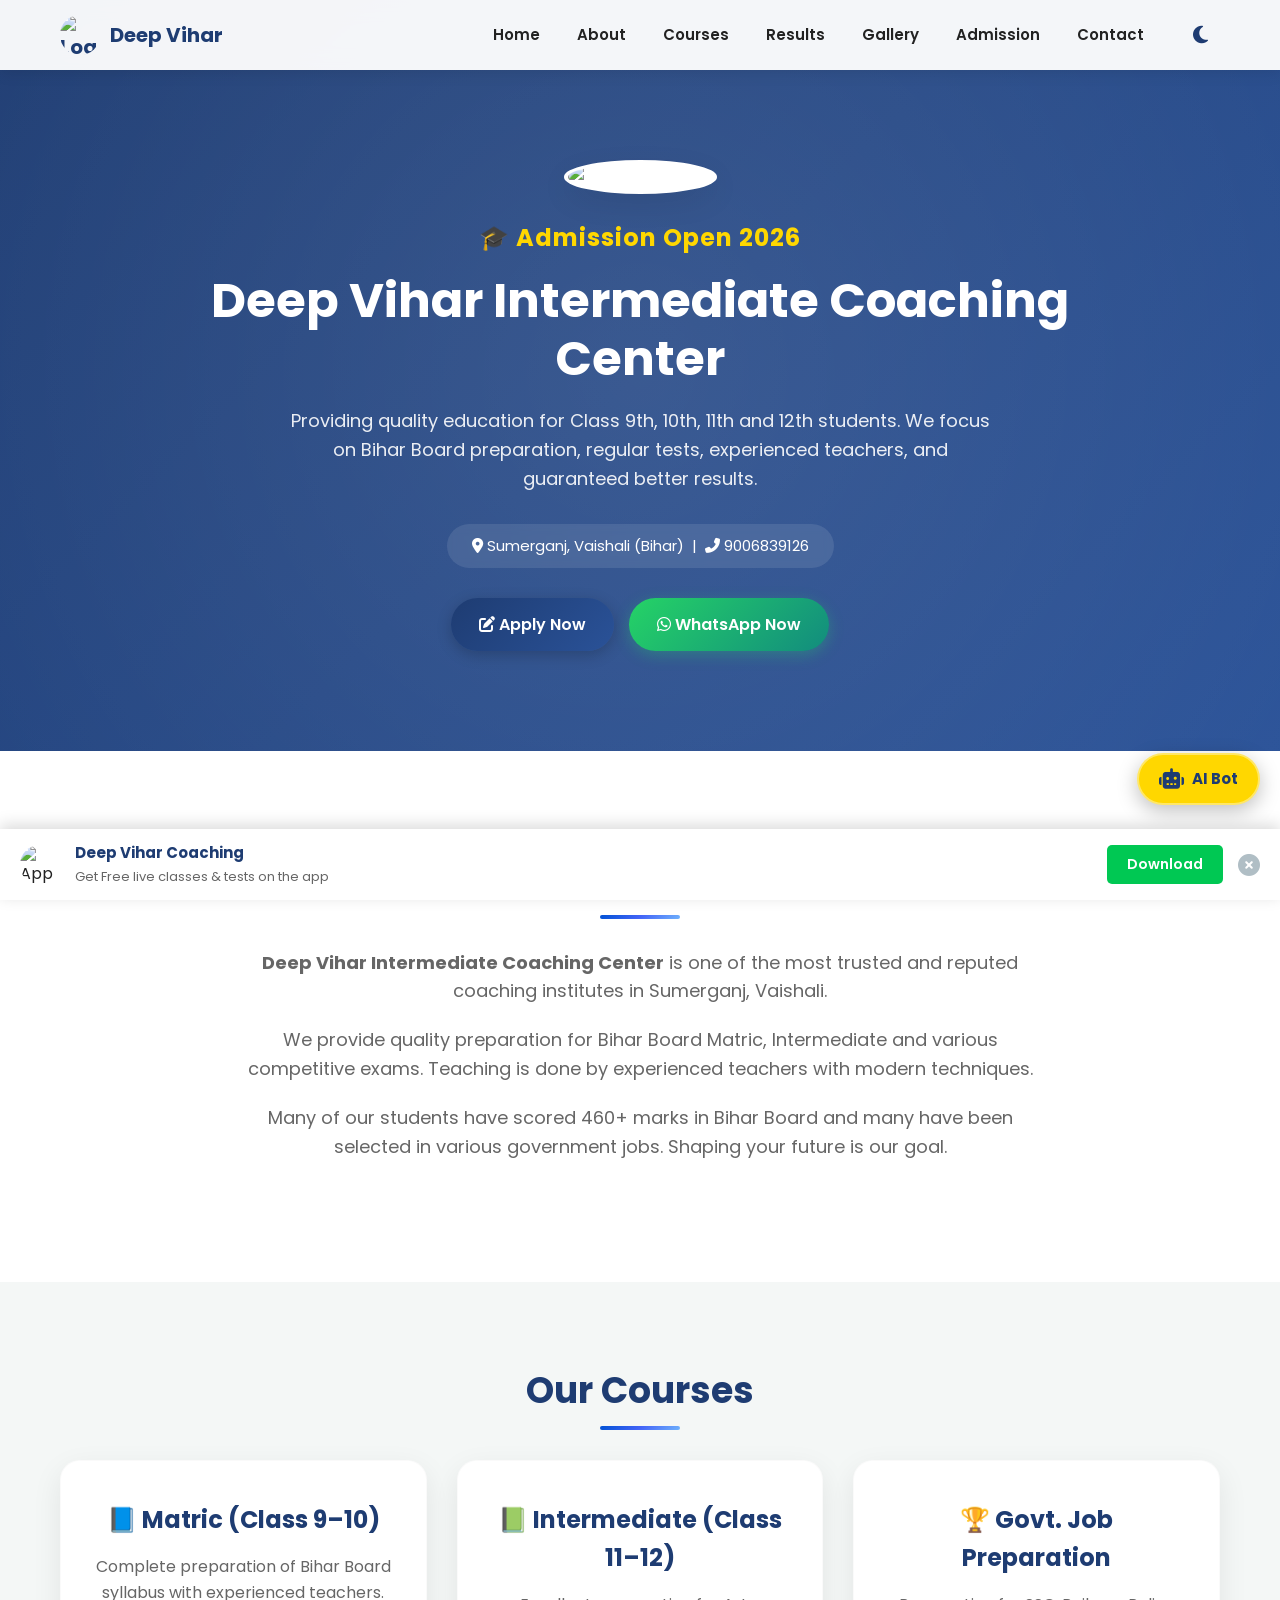
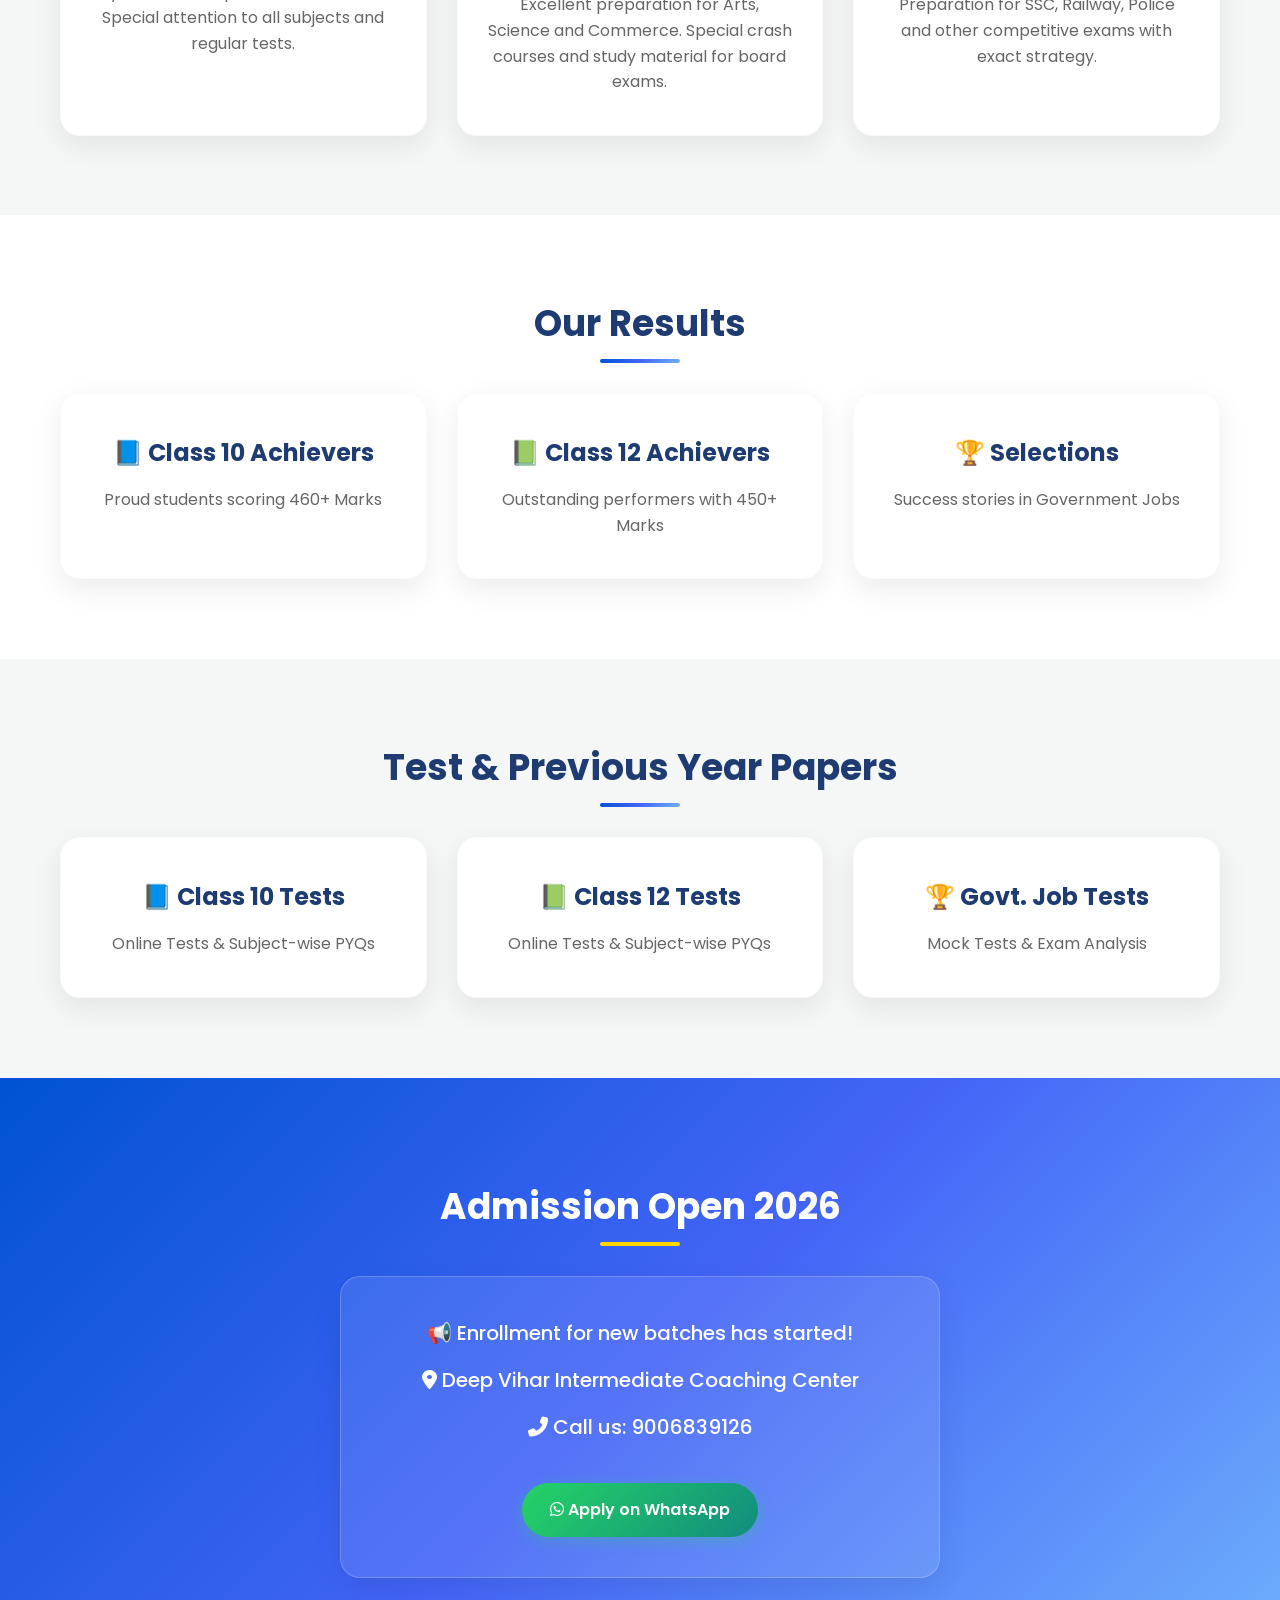
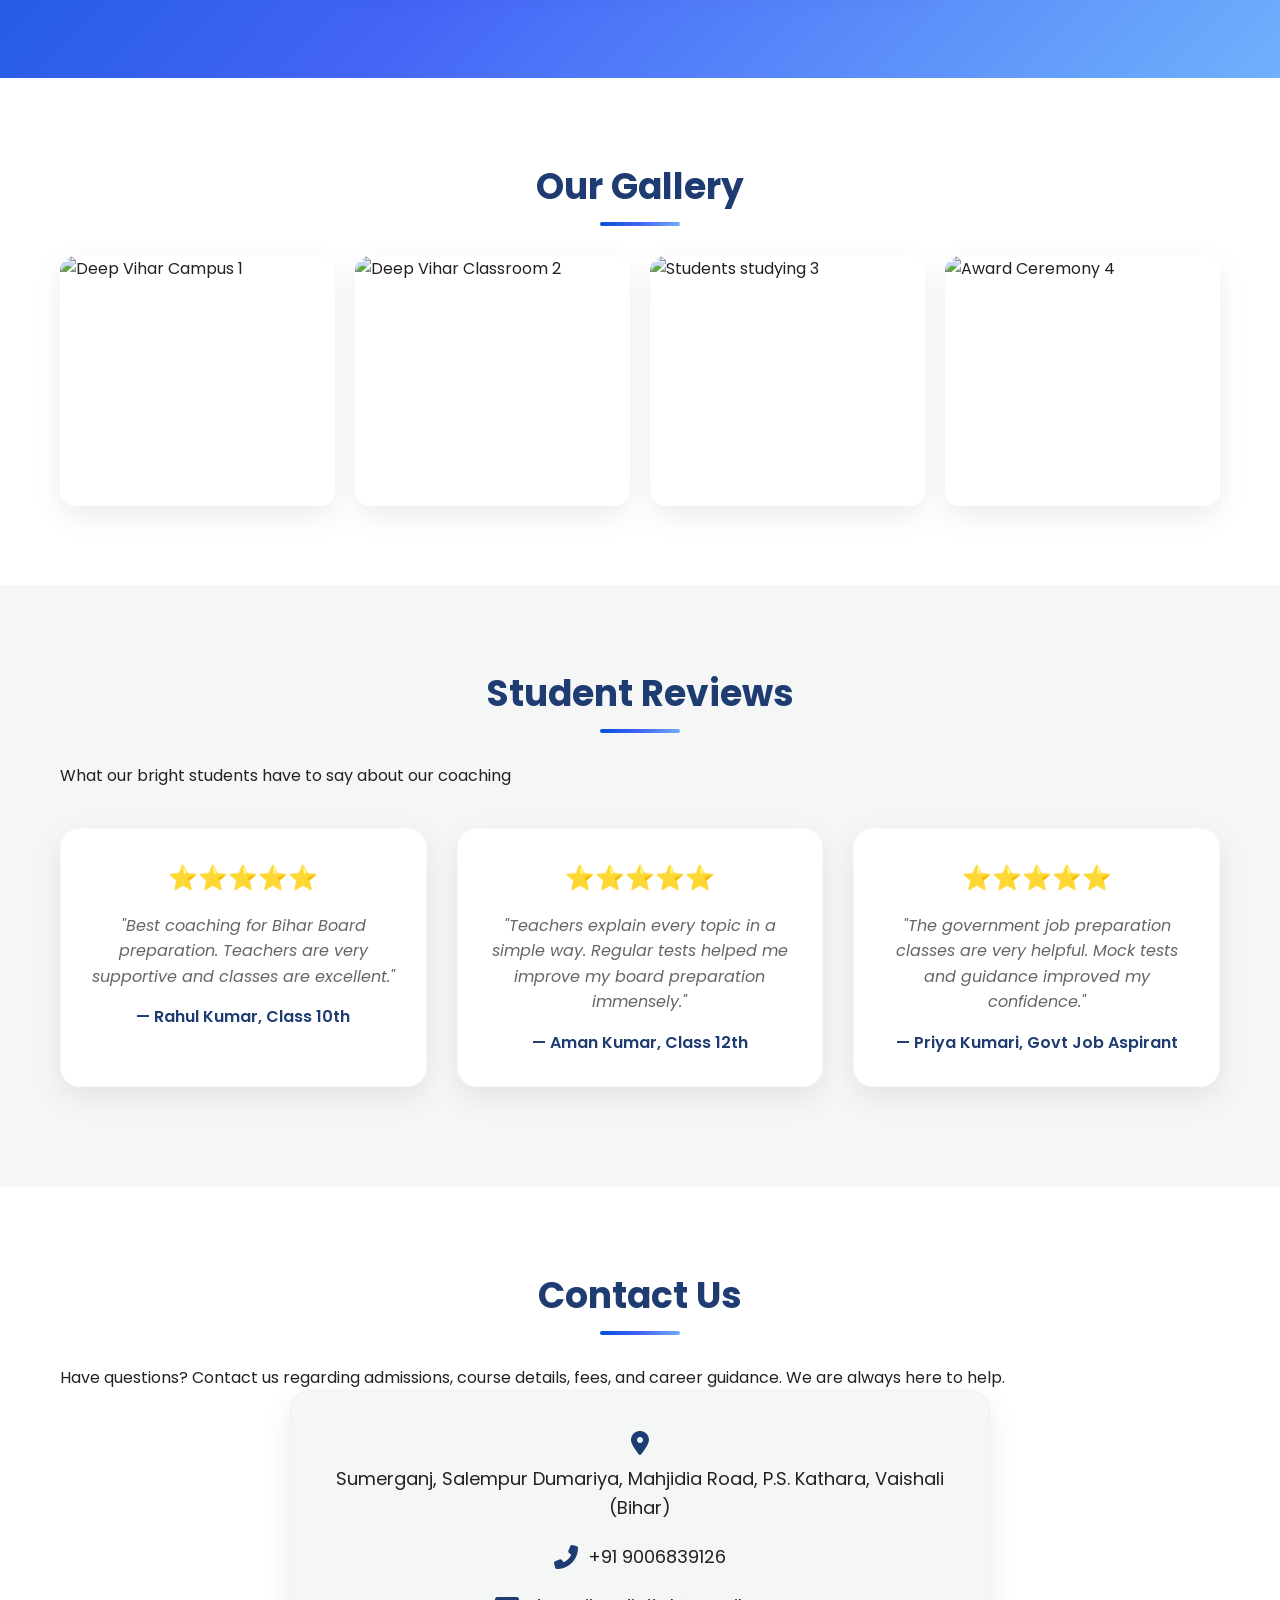
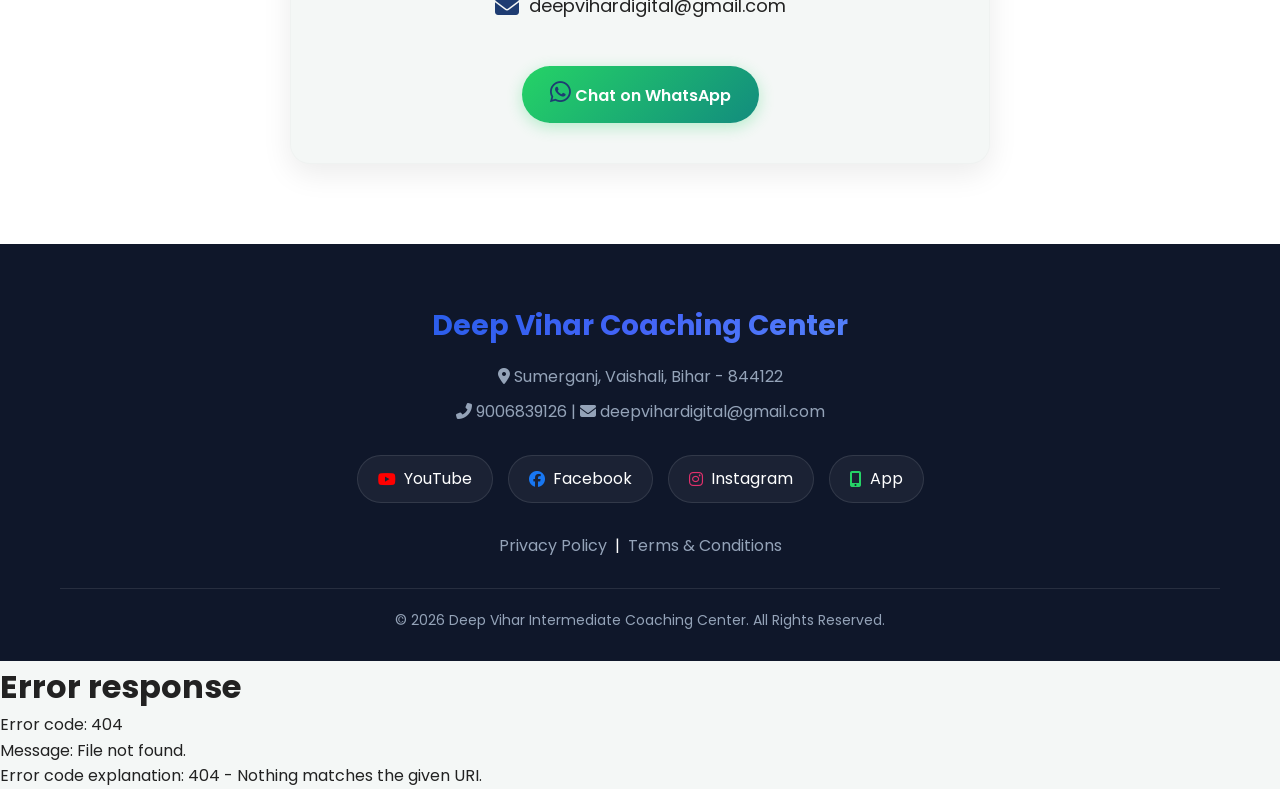
==== commit 061ca58e: "Move AI bot to bottom-right floating button" ====
--- a/index.html
+++ b/index.html
@@ -36,7 +36,6 @@
                 Deep Vihar
             </a>
             
-            <!-- Grouped nav links and actions for better flex layout -->
             <div class="nav-right-container">
                 <div class="nav-links" id="navLinks">
                     <a href="#home" onclick="toggleMenu()">Home</a>
@@ -45,8 +44,6 @@
                     <a href="#results" onclick="toggleMenu()">Results</a>
                     <a href="#gallery" onclick="toggleMenu()">Gallery</a>
                     <a href="#admission" onclick="toggleMenu()">Admission</a>
-                    <!-- New Launch AI Button added exactly before Contact -->
-                    <a href="ai-chat.html" class="nav-ai-btn">Launch AI <i class="fas fa-robot"></i></a>
                     <a href="#contact" onclick="toggleMenu()">Contact</a>
                 </div>
                 
@@ -256,10 +253,16 @@
         </div>
     </footer>
 
-    <!-- Chat Widget Container -->
+    <!-- NEW FLOATING AI CHAT BUTTON (Bottom-Right Corner as requested) -->
+    <a href="ai-chat.html" class="floating-ai-btn" title="Launch AI Bot">
+        <i class="fas fa-robot"></i>
+        <span>AI Bot</span>
+    </a>
+
+    <!-- Original Chat Widget Container (Restored so your old doubt feature won't disappear) -->
     <div id="chat-widget-container"></div>
     
-    <!-- App Install Banner (New) -->
+    <!-- App Install Banner -->
     <div id="app-install-banner" class="app-banner">
         <div class="app-banner-left">
             <img src="logo.jpeg" alt="App Logo" class="app-banner-logo">
--- a/style1.css
+++ b/style1.css
@@ -641,7 +641,225 @@
 }
 
 /* =========================================
-   App Install Banner Styles
+   Dedicated AI Page Styles (ai-chat.html)
+   ========================================= */
+.ai-page-body {
+    background: var(--bg-light);
+    height: 100vh;
+    height: 100dvh;
+    display: flex;
+    flex-direction: column;
+    overflow: hidden;
+    margin: 0;
+}
+
+.ai-chat-container {
+    flex: 1;
+    max-width: 900px;
+    width: 95%;
+    margin: 90px auto 20px auto;
+    background: var(--white);
+    border-radius: 20px;
+    box-shadow: var(--shadow-hover);
+    display: flex;
+    flex-direction: column;
+    overflow: hidden;
+}
+
+.ai-chat-header {
+    background: var(--primary-gradient);
+    color: var(--white);
+    padding: 20px;
+    text-align: center;
+}
+
+.ai-chat-header h2 {
+    font-size: 26px;
+    margin-bottom: 5px;
+    display: flex;
+    align-items: center;
+    justify-content: center;
+    gap: 10px;
+}
+
+.ai-chat-header p {
+    font-size: 14px;
+    opacity: 0.9;
+}
+
+/* Chat Message Bubbles (WhatsApp Style) */
+.ai-chat-messages {
+    flex: 1;
+    padding: 25px;
+    overflow-y: auto;
+    background: #f0f4f8; 
+    display: flex;
+    flex-direction: column;
+    gap: 20px;
+}
+
+.chat-message {
+    max-width: 75%;
+    padding: 14px 20px;
+    border-radius: 20px;
+    font-size: 15px;
+    line-height: 1.5;
+    position: relative;
+    word-wrap: break-word;
+    animation: popIn 0.3s cubic-bezier(0.175, 0.885, 0.32, 1.275) forwards;
+    box-shadow: 0 4px 15px rgba(0,0,0,0.05);
+}
+
+@keyframes popIn {
+    from { opacity: 0; transform: translateY(20px) scale(0.95); }
+    to { opacity: 1; transform: translateY(0) scale(1); }
+}
+
+/* AI Message - Left Side */
+.ai-message {
+    background: var(--white);
+    color: var(--text-dark);
+    align-self: flex-start;
+    border-bottom-left-radius: 4px;
+    border: 1px solid rgba(0,0,0,0.05);
+}
+
+/* User Message - Right Side */
+.user-message {
+    background: var(--primary-gradient);
+    color: #ffffff;
+    align-self: flex-end;
+    border-bottom-right-radius: 4px;
+    box-shadow: 0 5px 20px rgba(30, 60, 114, 0.25);
+}
+
+.ai-chat-input-area {
+    display: flex;
+    padding: 20px;
+    background: var(--white);
+    border-top: 1px solid rgba(0,0,0,0.05);
+    gap: 15px;
+}
+
+#ai-chat-input {
+    flex: 1;
+    padding: 15px 20px;
+    border: 2px solid rgba(0,0,0,0.1);
+    border-radius: 30px;
+    outline: none;
+    font-family: 'Poppins', sans-serif;
+    font-size: 16px;
+    transition: var(--transition);
+}
+
+#ai-chat-input:focus {
+    border-color: #1e3c72;
+}
+
+#ai-chat-send-btn {
+    background: var(--primary-gradient);
+    color: var(--white);
+    border: none;
+    width: 55px;
+    height: 55px;
+    border-radius: 50%;
+    cursor: pointer;
+    display: flex;
+    justify-content: center;
+    align-items: center;
+    font-size: 20px;
+    transition: var(--transition);
+    flex-shrink: 0;
+}
+
+#ai-chat-send-btn:hover {
+    transform: translateY(-3px);
+    box-shadow: 0 8px 20px rgba(30, 60, 114, 0.3);
+}
+
+@media (max-width: 768px) {
+    .ai-chat-container {
+        margin: 70px 0 0 0;
+        border-radius: 20px 20px 0 0;
+        width: 100%;
+        flex: 1;
+        border-left: none;
+        border-right: none;
+        border-bottom: none;
+    }
+
+    .ai-chat-header {
+        padding: 15px;
+        border-radius: 20px 20px 0 0;
+    }
+
+    .ai-chat-header h2 {
+        font-size: 20px;
+    }
+
+    .ai-chat-header p {
+        font-size: 13px;
+    }
+
+    .chat-message {
+        max-width: 90%;
+        font-size: 14px;
+        padding: 12px 16px;
+    }
+
+    .ai-chat-messages {
+        padding: 15px;
+        gap: 15px;
+    }
+
+    .ai-chat-input-area {
+        padding: 12px;
+        gap: 10px;
+        padding-bottom: env(safe-area-inset-bottom, 12px);
+    }
+
+    #ai-chat-input {
+        padding: 12px 15px;
+        font-size: 14px;
+    }
+
+    #ai-chat-send-btn {
+        width: 45px;
+        height: 45px;
+        font-size: 18px;
+    }
+
+    .nav-container .back-btn {
+        padding: 6px 12px !important;
+        font-size: 13px !important;
+    }
+}
+
+@media (max-width: 480px) {
+    .nav-logo-text {
+        font-size: 16px;
+    }
+    
+    .nav-logo-text img {
+        width: 30px;
+        height: 30px;
+    }
+
+    .back-text {
+        display: none;
+    }
+
+    .nav-container .back-btn {
+        padding: 8px 12px !important;
+    }
+    
+    .nav-container .back-btn i {
+        margin-right: 0;
+    }
+}
+
+/* =========================================
+   App Install Banner Styles (New Added)
    ========================================= */
 .app-banner {
     position: fixed;
@@ -756,4 +974,77 @@
     .close-banner-btn {
         font-size: 20px;
     }
+}
+/* =========================================
+   Floating AI Chat Button Styles (Added Separately)
+   ========================================= */
+.floating-ai-btn {
+    position: fixed;
+    bottom: 85px; /* ऐप इंस्टॉल बैनर के ऊपर दिखने के लिए */
+    right: 20px;
+    background: var(--accent-color, #FFD700);
+    color: #1e3c72;
+    padding: 12px 20px;
+    border-radius: 50px;
+    font-weight: 700;
+    font-size: 15px;
+    box-shadow: 0 6px 20px rgba(0, 0, 0, 0.25);
+    display: flex;
+    align-items: center;
+    gap: 8px;
+    z-index: 9999;
+    transition: all 0.3s ease;
+    border: 2px solid rgba(255, 255, 255, 0.4);
+    text-decoration: none;
+}
+
+.floating-ai-btn i {
+    font-size: 20px;
+}
+
+.floating-ai-btn:hover {
+    transform: translateY(-5px) scale(1.05);
+    box-shadow: 0 10px 25px rgba(0, 0, 0, 0.35);
+    background: #ffcc00;
+    color: #0f172a;
+}
+
+/* मोबाइल स्क्रीन के लिए रिस्पॉन्सिव */
+@media (max-width: 600px) {
+    .floating-ai-btn {
+        bottom: 75px;
+        right: 15px;
+        padding: 10px 16px;
+        font-size: 14px;
+    }
+}
+.floating-ai-btn {
+    position: fixed;
+    bottom: 95px !important;
+    right: 20px;
+    background: var(--accent-color, #FFD700);
+    color: #1e3c72;
+    padding: 12px 20px;
+    border-radius: 50px;
+    font-weight: 700;
+    font-size: 15px;
+    box-shadow: 0 6px 20px rgba(0, 0, 0, 0.25);
+    display: flex;
+    align-items: center;
+    gap: 8px;
+    z-index: 9999;
+    transition: all 0.3s ease;
+    border: 2px solid rgba(255, 255, 255, 0.4);
+    text-decoration: none;
+}
+
+.floating-ai-btn i {
+    font-size: 20px;
+}
+
+.floating-ai-btn:hover {
+    transform: translateY(-5px) scale(1.05);
+    box-shadow: 0 10px 25px rgba(0, 0, 0, 0.35);
+    background: #ffcc00;
+    color: #0f172a;
 }
